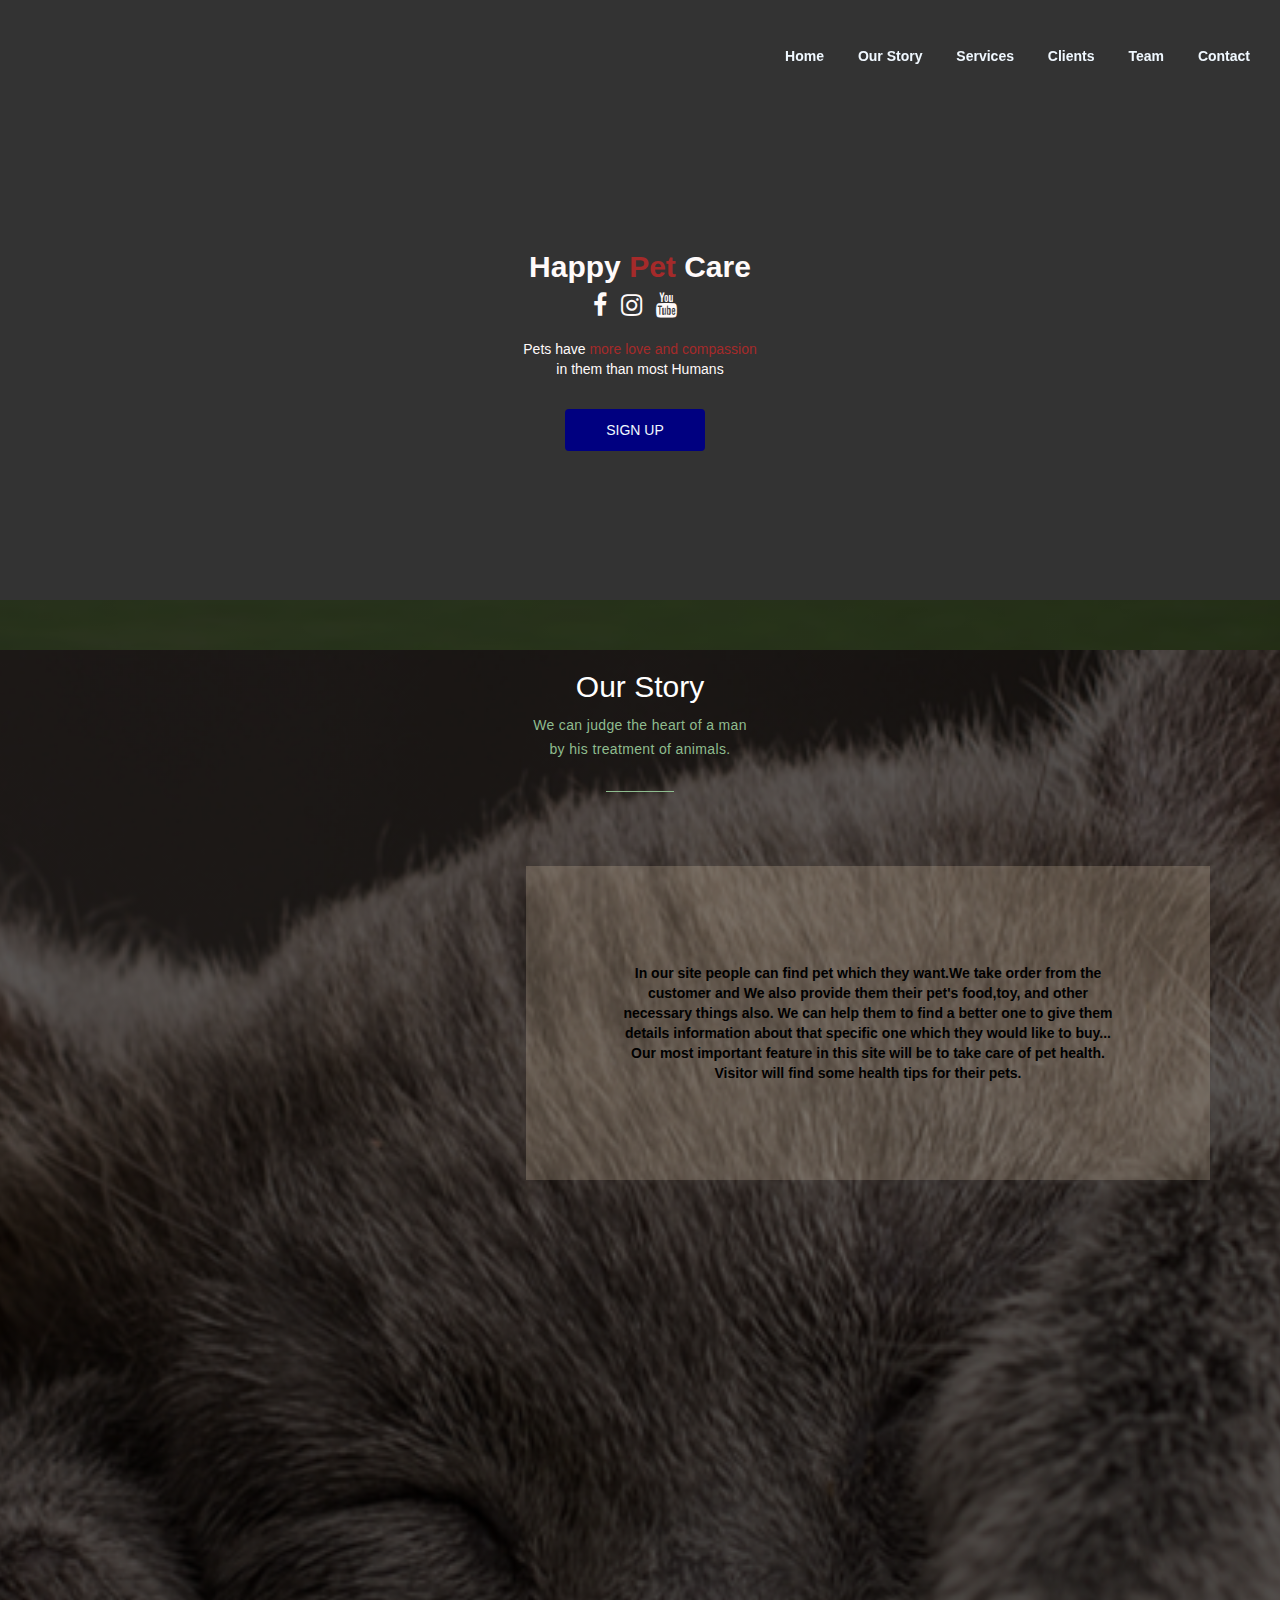
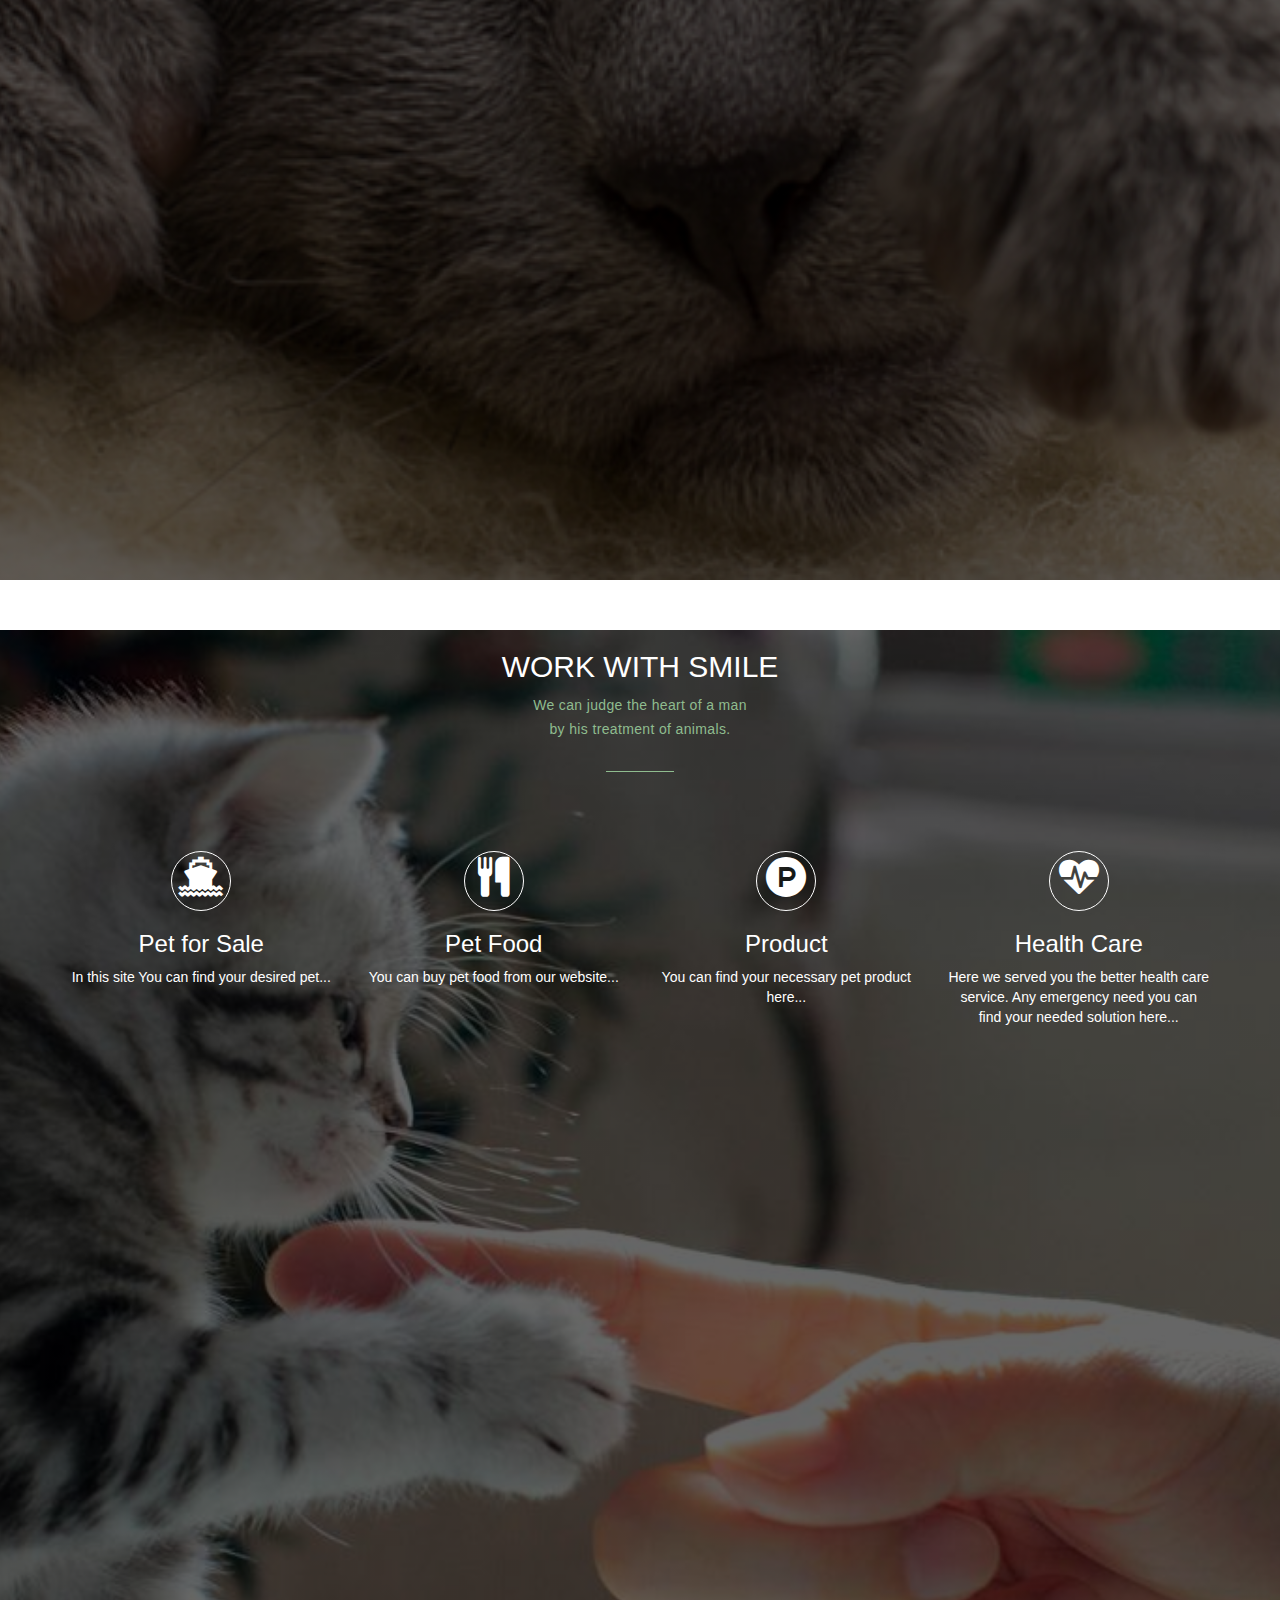
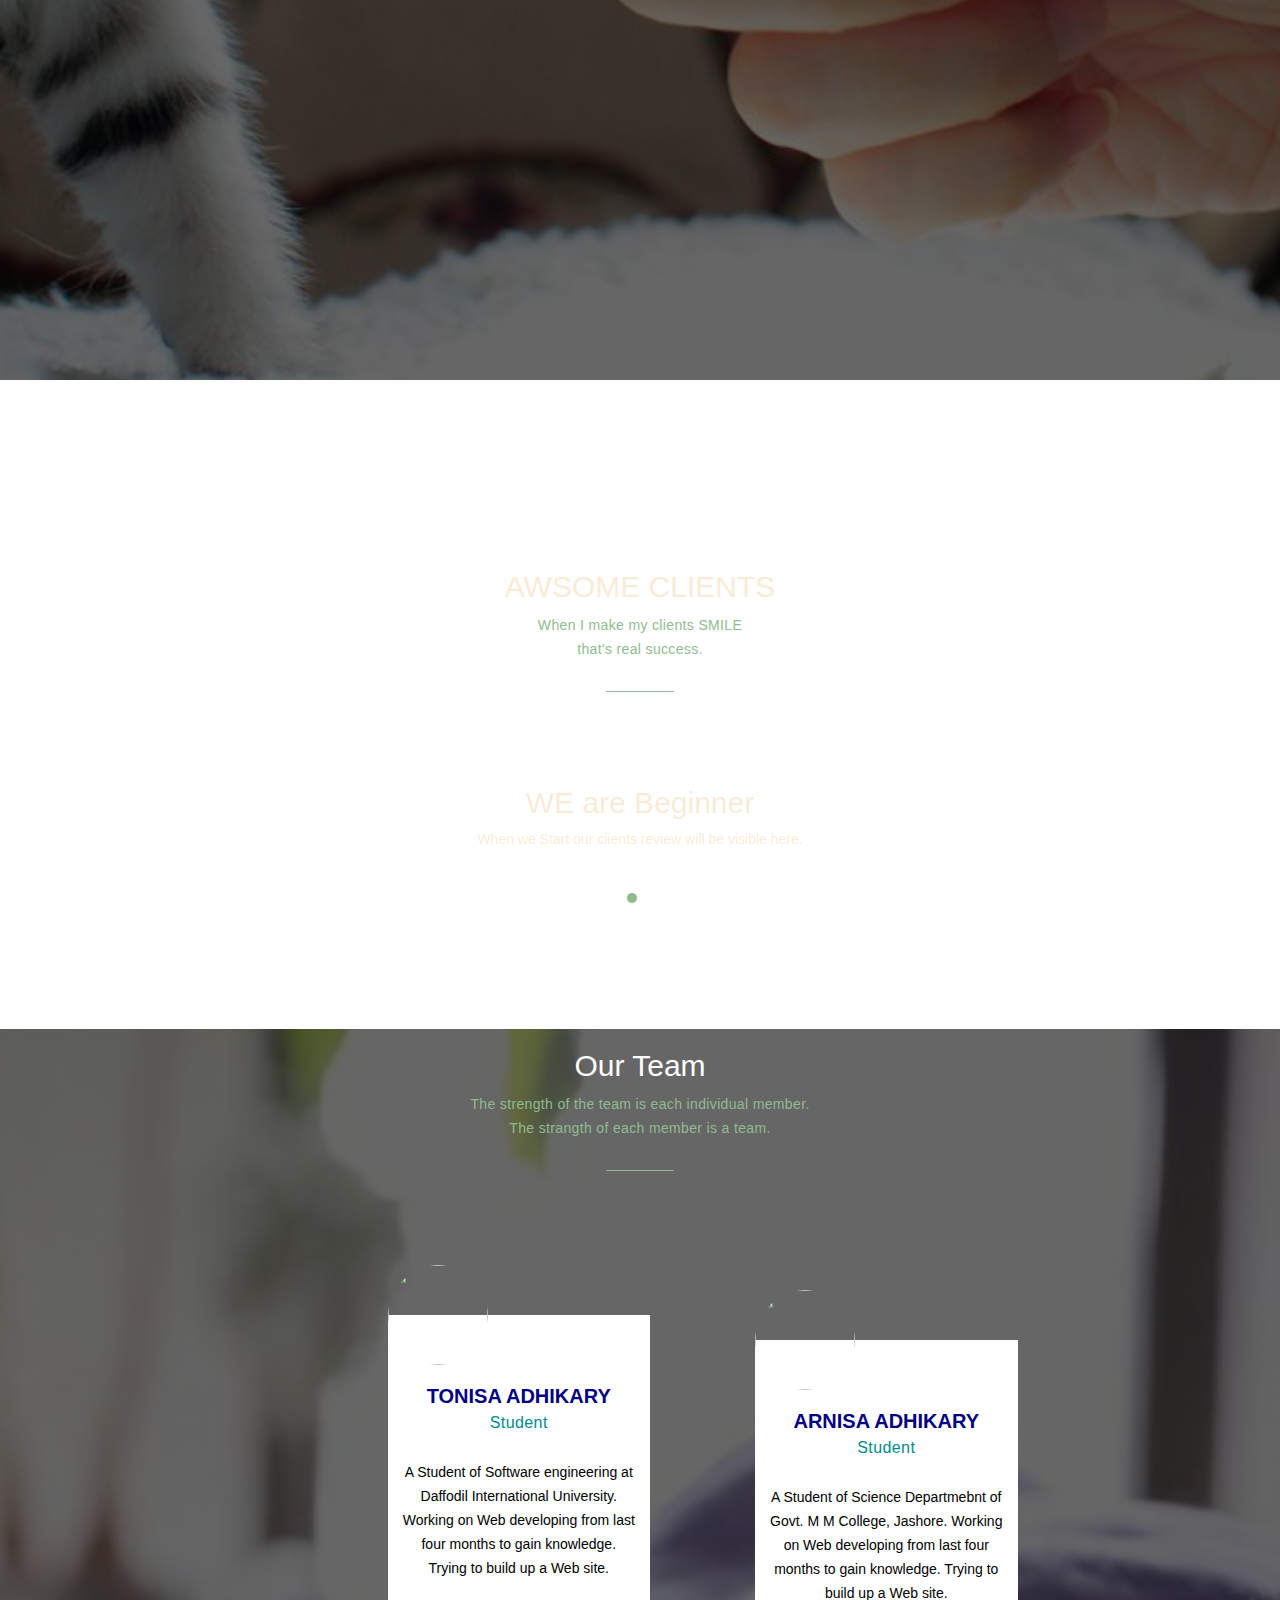
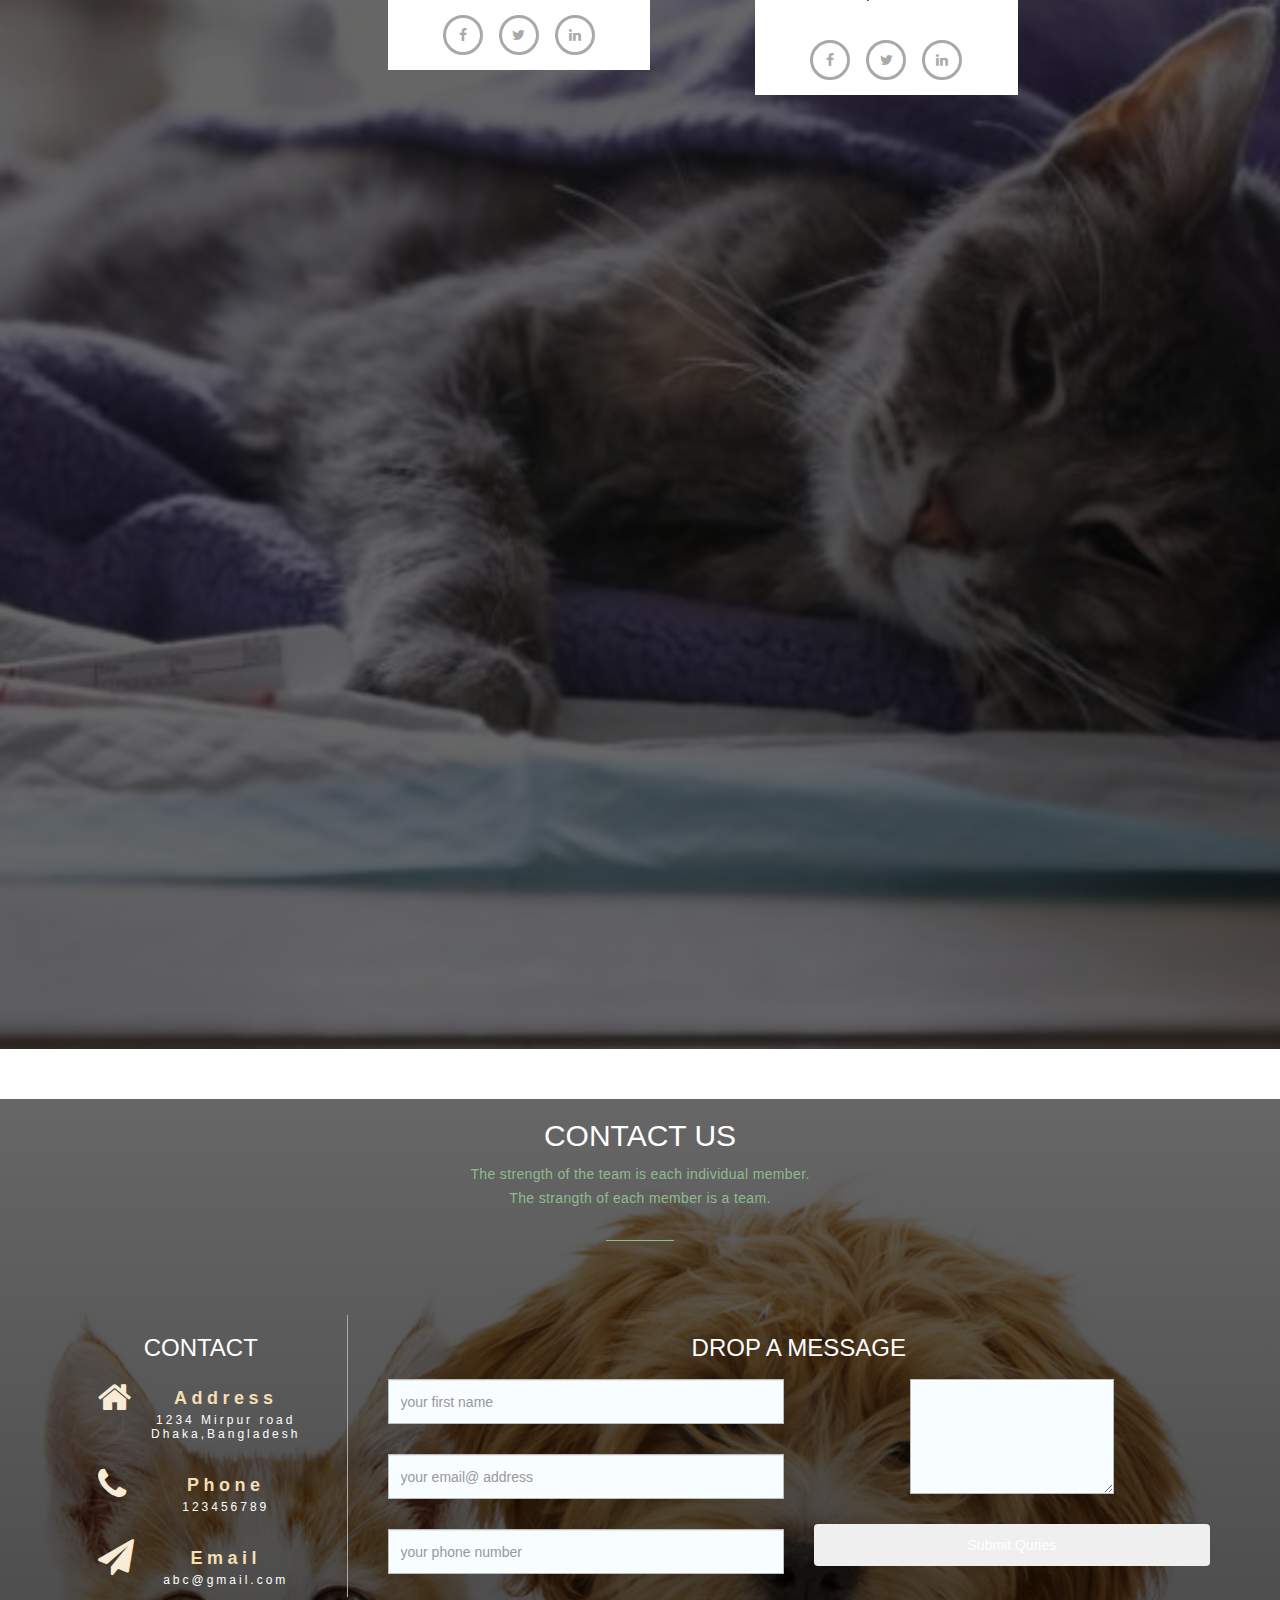
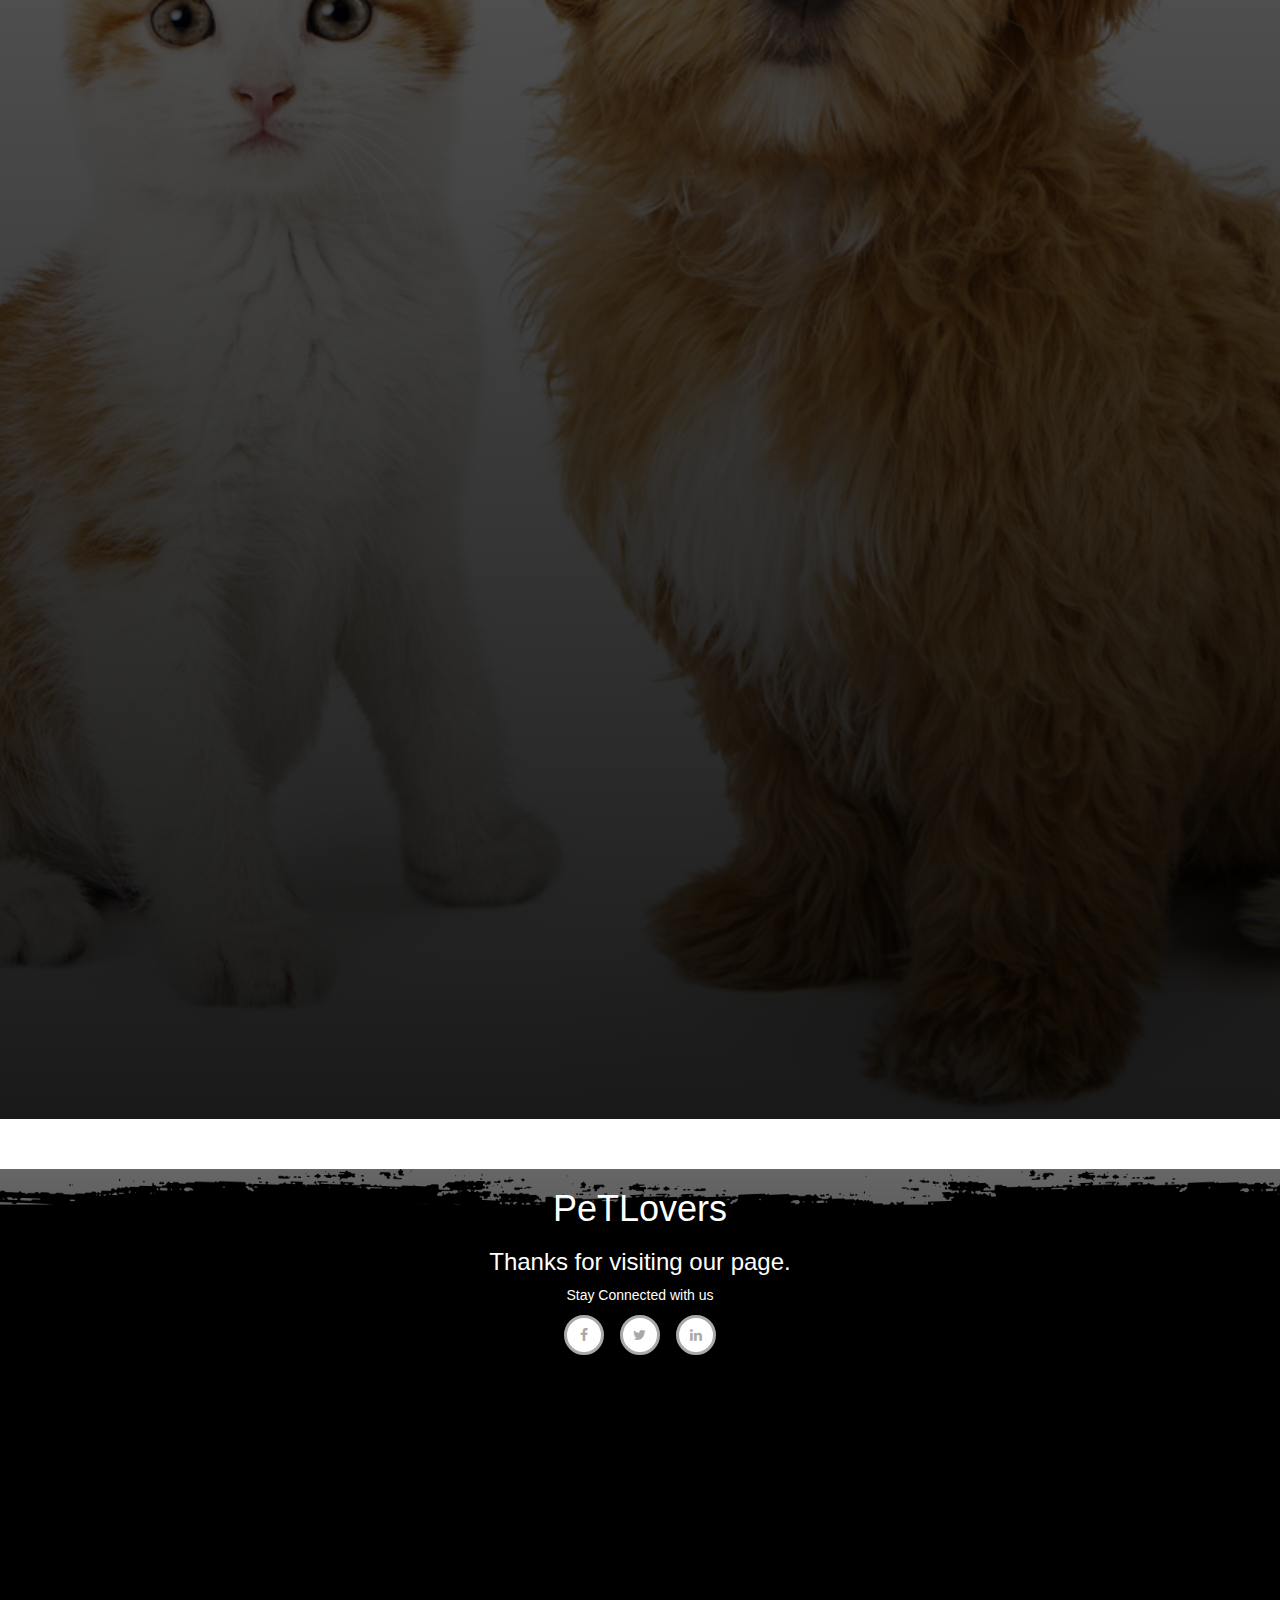
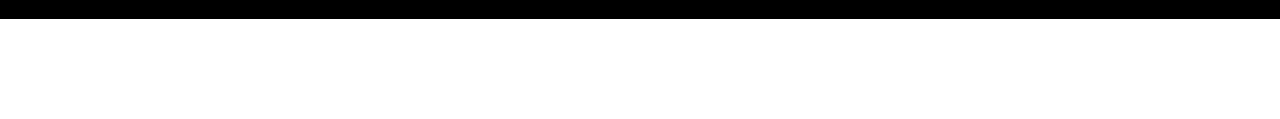
==== PerCare/index.html @ 5ecab76e "project" ====
<html>
<head>
    <title>Project</title>
    <link href="css/style.css" rel="stylesheet" type="text/css">
    <link href="css/slicknav.css" rel="stylesheet">
    <link href="css/responsive.css" rel="stylesheet">
    <link href="https://stackpath.bootstrapcdn.com/font-awesome/4.7.0/css/font-awesome.min.css" rel="stylesheet" >
  
    <!-- Latest compiled and minified CSS -->
<link rel="stylesheet" href="https://maxcdn.bootstrapcdn.com/bootstrap/3.4.1/css/bootstrap.min.css">

<!-- jQuery library -->

<script src="https://ajax.googleapis.com/ajax/libs/jquery/3.5.1/jquery.min.js"></script>

<!-- Latest compiled JavaScript -->
<script src="js/carofredsel.js"></script>
<script src="https://maxcdn.bootstrapcdn.com/bootstrap/3.4.1/js/bootstrap.min.js"></script>
</head>
<body>
   <header>
        <ul  class="menu" id="menu">
            <li><a class="active" href="#slidr-carousel">Home</a></li>
            <li><a href="#about">Our Story</a></li>
            <li><a href="#intro">Services</a></li>
            <li><a href="#testimonial">Clients</a></li>
            <li><a href="#team">Team</a></li>
            <li><a href="#contact">Contact</a></li>
        </ul>
       
   </header>
   <section class="slider">
      <ul class="slidr-carousel" id="slidr-carousel">
          <li class="img1">
              <h2>Happy <span>Pet</span> Care</h2>
              
              <i class="fa fa-facebook"></i>
              <i class="fa fa-instagram"></i>
              <i class="fa fa-youtube"></i>
              <p><br>
              Pets have <span>more love and compassion</span> <br>in them than most Humans
              </p><br>
              <a href="" class="btn btn-half">SIGN UP</a>
          </li>
           <li class="img2">
              <h2>Happy <span>Pet</span> Care</h2>
              
              <i class="fa fa-facebook"></i>
              <i class="fa fa-instagram"></i>
              <i class="fa fa-youtube"></i>
              <p><br>
              Pets have <span>more love and compassion</span> <br>in them than most Humans
              </p><br>
              <a href="" class="btn btn-half">SIGN UP</a>
          </li>
           
      </ul>
       
   </section>
   <!-- end homepage -->
   
    <section class="about-section" id="about">
     <div class="img">
      <div class="container">
       <div class="row">
            <div class="col-sm-12 text-center">
               <h2>Our Story</h2>
               <div class="sub-heading">
                   <p>
                       We can judge the heart of a man <br>by his treatment of animals.
                   </p>
               </div>
                
            </div>
             
         </div>
         <div class="about1">

            

              <p><b>In our site people can find pet which they want.We take order from the customer and We also provide them their pet's food,toy,
                and other necessary things also.
                We can help them to find a better one to give them details information about that
                specific one which they would like to buy...
                Our most important feature in this site will be to take care of pet
                health. Visitor will find some health tips for their pets.</b></p>


      </div>
         </div>
         </div>
   </section>
   
   

   <!--end story-->
   
   <section class="intro-area white" id="intro">
     <div class="img3">
      <div class="container">
         <div class="row">
            <div class="col-sm-12 text-center">
               <h2>WORK WITH SMILE</h2>
               <div class="sub-heading">
                   <p>
                       We can judge the heart of a man <br>by his treatment of animals.
                   </p>
               </div>
                
            </div>
             
         </div>
           <div class="row">
        <div class="col-md-3 text-center tx">
          <div class="icon">
            <i class="fa fa-ship" aria-hidden="true"></i>
          </div>
          <h3>Pet for Sale</h3>
          <p>In this site You can find your desired pet...</p>

        </div>
        <div class="col-md-3 text-center tx">
          <div class="icon">
            <i class="fa fa-cutlery" aria-hidden="true"></i>
          </div>
          <h3>Pet Food</h3>
          <p>You can buy pet food from our website... </p>

        </div>
        <div class="col-md-3 text-center tx">
          <div class="icon">
            <i class="fa fa-product-hunt" aria-hidden="true"></i>
          </div>
          <h3>Product</h3>
          <p>You can find your necessary  pet product here...</p>

        </div>
        <div class="col-md-3 text-center tx">
          <div class="icon">
            <i class="fa fa-heartbeat" aria-hidden="true"></i>

          </div>
          <h3>Health Care</h3>
          <p>Here we served you the better health care service.
            Any emergency need you can find your needed solution here...</p>
        </div>

      </div>
          
      </div>
      </div>
       
   </section>
   <!--end section-->
   
   <section class="testimonials" id="testimonial">
      <div class="container">
         <div class="row">
            <div class="col-sm-12 text-center">
               <h2>AWSOME CLIENTS</h2>
               <div class="sub-heading">
               <p>When I make my clients SMILE<br>that's real success.</p>
               </div>
                
            </div>
             
         </div>
         <div class="row">
            <div class="col-sm-12">
               <div id="carousel-testimonials" class="carousel slide" data-ride="carousel">
                  <ol class="carousel-indicators">
                     <li data-target="#carousel-testimonials" data-slide-to="0" class="active"></li>
                     <li data-target="#carousel-testimonials" data-slide-to="1" ></li>
                     
                      
                  </ol>
                  
                  <div class="carousel-inner">
                     <div class="item active text-center">
                       
                        <h2>WE are Beginner</h2>
                        <p>When we Start our clients review will be visible here.</p>
                         
                     </div>
                     <div class="item text-center">
                        <h2>Work with US</h2>
                        <p>We will make you pleased.</p>
                     </div>
                  </div>
               </div>
            </div>
         </div>
      </div>   
   </section>
   <!-- end testimonial-->
   
   <section class="team-area" id="team">
     <div class="img4">
      <div class="container">
         <div class="row">
              <div class="col-sm-12 text-center">
               <h2>Our Team</h2>
               <div class="sub-heading">
               <p>The strength of the team is each individual member.<br>The strangth of each member is a team.</p>
               </div>
                
            </div>
         </div>
         <div class="row">
            <div class="col-sm-6 col-md-3">
              
            </div>
             <div style="margin: 25px;"class="col-sm-6 col-md-3">
               <div class="team-block">
               <div class="team-man">
                  <img src="Images/tonni.JPG">
                   
               </div>

               <div class="team-description">
                  <div class="team-title">
                     <h3>Tonisa Adhikary</h3>
                     <span>Student</span>
                      
                  </div>
                  <p>
                      A Student of Software engineering at Daffodil International University. Working on Web developing from last four months to gain knowledge. Trying to build up a Web site.
                  </p>
                  <div class="team-social-network">
                     <a href=""><i class="fa fa-facebook"></i></a>
                     <a href=""><i class="fa fa-twitter"></i></a>
                     <a href=""><i class="fa fa-linkedin"></i></a>
                      
                  </div>
                 </div>  
               </div>
                
            </div>
             <div style="margin: 50px;" class="col-sm-6 col-md-3">
              <div class="team-block">
                <div class="team-man">
                  <img src="Images/bonni.JPG">
                   
               </div>
               <div class="team-description">
                  <div class="team-title">
                     <h3>Arnisa Adhikary</h3>
                     <span>Student</span>
                      
                  </div>
                  <p>
                      A Student of Science Departmebnt of Govt. M M College, Jashore. Working on Web developing from last four months to gain knowledge. Trying to build up a Web site.
                  </p>
                  <div class="team-social-network">
                     <a href=""><i class="fa fa-facebook"></i></a>
                     <a href=""><i class="fa fa-twitter"></i></a>
                     <a href=""><i class="fa fa-linkedin"></i></a>
                      
                  </div>
                   
               </div>
               
               </div>
                
            </div>
             <div class="col-sm-6 col-md-3">
                          
            </div>
             
         </div>
          
      </div>
     </div>  
   </section>
   
   <!-- end team -->
   
   <section class="contact-area" id="contact" >
      <div class="img5">
       <div class="container">
          <div class="row">
             <div class="col-sm-12 text-center">
                <h2>CONTACT US</h2>
                 <div class="sub-heading">
               <p>The strength of the team is each individual member.<br>The strangth of each member is a team.</p>
               </div>
                 
             </div>
              
          </div>
          <div class="row">
             <div class="col-sm-3 devider">
                <h3>contact</h3>
                <div class="contact-address">
                   <ul>
                       <li>
                           <i class="fa fa-home"></i>
                           <div class="address-phone">
                              <h4>address</h4>
                              <span>1234 Mirpur road</span>
                              <span>Dhaka,Bangladesh</span>
                               
                           </div>
                       </li>
                        <li>
                           <i class="fa fa-phone"></i>
                           <div class="address-phone">
                              <h4>Phone</h4>
                              <span>123456789</span>
                              
                               
                           </div>
                       </li>
                        <li>
                           <i class="fa fa-paper-plane"></i>
                           <div class="address-phone">
                              <h4>Email</h4>
                              <span>abc@gmail.com</span>
                              
                               
                           </div>
                       </li>
                       
                   </ul>
                    
                </div>
                 
             </div>
             <div class="col-sm-9">
                <div class="contact-block">
                   <h3>Drop a message</h3>
                   <form class="contact-form">
                       <div class="row">
                           <div class="col-sm-6">
                               <div class="form-group">
                                   <input type="text" class="form-control" placeholder="your first name" required="required">
                               </div>
                               <div class="form-group">
                                   <input type="text" class="form-control" placeholder="your email@ address" required="required">
                               </div>
                               <div class="form-group">
                                   <input type="text" class="form-control" placeholder="your phone number" required="required">
                               </div>
                           </div>
                           <div class="col-sm-6">
                               <div class="form-group">
                                   <textarea class="font-control" required="required" ></textarea>
                               </div>
                               <div class="form-group">
                                   <input type="submit" class="btn default-btn btn-block" value="Submit Quries">
                               </div>
                           </div>
                       </div>
                   </form>
                    
                </div>
                 
             </div>
              
          </div> 
       </div>
       </div>
       
   </section>
   <!-- end contact-->
   <footer>
      <div class="img6">
       <div class="row">
          <div class="col-md-4">
              
          </div>
          <div class="col-md-4 text-center">
              <h1>PeTLovers</h1>
              <h3>Thanks for visiting our page.</h3>
              <p>Stay Connected with us</p>
               <div class="team-social-network">
                     <a href=""><i class="fa fa-facebook"></i></a>
                     <a href=""><i class="fa fa-twitter"></i></a>
                     <a href=""><i class="fa fa-linkedin"></i></a>
                      
                  </div>
          </div>
          <div class="col-md-4">
              
          </div>
          
           
       </div>
       </div>
       
   </footer>
   
   
   
    <script src="js/main.js"></script>
    <script src="js/jquery.slicknav.min.js" type="text/javascript"></script>
    
</body>
</html>
---- PerCare/css/style.css ----
*,html,body{
    margin: 0;
    padding: 0;
}
body{
    height: 5000px;
}
header{
    
    height: 112px;
    line-height: 112px;
    position: fixed;
    z-index: 1;
    width: 100%;
}
.secondary{
    background-color: darkslategray;
    box-shadow: 0px 0px 17px 0px;
    transition: all 0.5s ease-in;
}




ul{
    list-style: none;
}
ul li{
    display: inline-block;
}
header ul {
    float: right;
}
header  ul li a{
    padding-right: 30px;
    font-weight: bold;
    color: aliceblue;
    cursor: pointer;
    transition: all 0.5s ease;
}

header  ul li a:hover{
    text-decoration: inherit;
    color: black;
}








.img1{
    background-image:linear-gradient(rgba(0,0,0,0.8),rgba(0,0,0,0.8) ), url(..//Images/57_YVR_Puppies_2018.jpg);
    background-size: 100% 100%
}
.slider,.slider ul,.slider ul li{
    height: 600px;
    width: 100%;
    color: snow;
    text-align: center;
}
.img2{
    background-image:linear-gradient(rgba(0,0,0,0.8),rgba(0,0,0,0.8) ), url(..//Images/walking-the-dog-day.jpg);
    background-size: 100% 100%;
}
.slider h2{
    font-weight: bold;
    margin-top: 250px;
}
.slider span{
    color: brown;
}
.slider a{
    padding: 10px 40px;
    background-color: Navy;
    color: aliceblue;
    margin-right: 10px;
}

.slider i{
    font-size: 25px;
    margin-right: 10px;
}
/* story */
.about-section{
    position: relative;
    padding: 100px 0px;
    text-align: center;
    margin-top: -50px;
    overflow: hidden;
}

.img{
     background-image: linear-gradient(rgba(0, 0, 0, 0.6), rgba(0, 0, 0, 0.6)),url(..//Images/Russian-Blue_01.jpg);
  background-size: cover;
  background-position: center;
  color:#fff!important;
  background-repeat: no-repeat;
  width:100%;
 height: 170vh;
}
.about1{
  font-family:"Arial Black", Gadget, sans-serif;
  background-color: white;
  background: rgba(255, 228, 196, 0.2);
  width:60%;
  float: right;

  padding: 70px;
}


.about1 p{
  margin: 5%;
  font-weight: bold;
  color: black;

}



/*service*/


.intro-area{
    position: relative;
    padding: 100px 0px;
    text-align: center;
    margin-top: -150px;
}



.sub-heading{
    position: relative;
    margin-bottom: 75px;
}
.sub-heading:before{
    content: "";
    position: absolute;
    top: 100%;
    left: 50%;
    margin-left: -3%;
    width: 6%;
    height: 1px;
    background-color: darkseagreen;
    z-index: 1;
    -webkit-transition:0.3s ease;
    -moz-transition:0.3s ease;
    -ms-transition: 0.3s ease;
    -o-transition:0.3s ease;
    transition: 0.3s ease;
}
.sub-heading:hover:before{
    width: 24%;
    margin-left: -12px;
}
.sub-heading:hover:after{
    content: "";
    position: absolute;
    top: 100%;
    left: 50%;
    margin-left: -12%;
    width: 24%;
    height: 1px;
    background-color: darkseagreen;
}
.sub-heading p{
    color: darkseagreen;
    display: inline-block;
    padding: 0px 0px 20px;
    position: relative;
    line-height: 24px;
    letter-spacing: 0.025em;
    
}
.img3{
     background-image: linear-gradient(rgba(0, 0, 0, 0.6), rgba(0, 0, 0, 0.6)),url(..//Images/bg2.jpg);
  background-size: cover;
  background-position: center;
  color:#fff!important;
  background-repeat: no-repeat;
  width:100%;
 height: 150vh;
}

.icon{
  font-size: 40px;
  margin: 5px auto;
  padding: 5px;
  height: 60px;
  width: 60px;
  border: 1px solid white;
  border-radius: 50%;
}

.tx:hover{
  box-shadow: 5px 7px 9px -3px rgba(255, 255, 255, 0.5);
  cursor:pointer;
}

/* testimonial */

.testimonials{
    background-image: linear-gradient(rgba(0,0,0,0.8),rgba(0,0,0,0.5)),url(..//Images/dog-1-fb.jpg);
    background-size: cover;
    background-position: center;
    background-attachment: fixed;
    padding-top: 120px;
    padding-bottom: 120px;
    color: antiquewhite;
    margin-top: -50px;
}
.testimonials .carousel-indicators{
    bottom: -60px;
}

.testimonials .carousel-indicators li.active{
    background-color: darkseagreen;
}

/* team */

.team-area{
    
     position: relative;
    padding: 100px 0px;
    text-align: center;
    margin-top: -50px;
}
.img4{
    
     background-image: linear-gradient(rgba(0, 0, 0, 0.6), rgba(0, 0, 0, 0.6)),url(..//Images/1585714838.jpg);
  background-size: cover;
  background-position: center;
  color:#fff!important;
  background-repeat: no-repeat;
  width:100%;
 height: 180vh;
    
}
.team-area .sub-heading{
    margin-bottom: 100px;
}
.team-man{
    position: absolute;
    left: 50%;
    margin-left: -50%;
    top: -50px;
    overflow: hidden;
    min-height: 100px;
    height: 100px;
    width: 100px;
    min-width: 100px;
    border: 10px solid darkdarkgrey;
    border-radius: 50%;
    
    
    
}
.team-man img{
    width: 100%;
    height: 100%;
    min-height: 100%;
    min-width: 100%;
    border-radius: 50%;
}
.team-block h3{
    color:navy;
    font-size: 20px;
    font-weight: 700;
    text-transform: uppercase;
    padding-top: 70px;
    margin-bottom: 5px;
}
.team-block span{
    color: darkcyan;
    font-size: 16px;
    text-transform: capitalize;
    letter-spacing: 0.025em;
}

.team-block p{
    color: black;
    font-size: 14px;
    padding: 25px 15px;
    line-height: 24px;
}

.team-description{
    background-color: white;
}
.team-social-network{
    text-align: center;
    padding-bottom: 15px;
}
.team-social-network a{
    margin: 0 6px;
}
.team-social-network i{
    height: 40px;
    width: 40px;
    background: white;
    text-align: center;
    color: darkgrey;
    border-radius: 50%;
    border: 3px solid darkgrey;
    padding-top: 10px;
}
.team-block{
    text-align: center;
    position: relative;
}

.team-block:hover .team-description{
    background-color: darkseagreen;
    color: white;
    transition: .3s ease;
    -webkit-transition:.3s;
    -moz-transition:.3s;
    -0-transition:.3s;
    -ms-transition:.3s;
}

.team-block:hover .team-title h3,
.team-block:hover .team-title span{
    color: white;
    transition: .4s ease;
    -webkit-transition:.4s;
    -moz-transition:.4s;
    -0-transition:.4s;
    -ms-transition:.4s;
    
}
/* contact*/

.img5{
     background-image: linear-gradient(rgba(0, 0, 0, 0.6), rgba(0, 0, 0, 0.9)),url(..//Images/Pets-in-Dubai.jpg);
  background-size: cover;
  background-position: center;
  color:#fff!important;
  background-repeat: no-repeat;
  width:100%;
 height: 180vh;
}

.contact-area{
    position: relative;
    padding: 100px 0px;
    text-align: center;
    margin-top: -150px;
}
.devider{
    border-right: 1px solid darkgray;
}
.contact-area h3{
    text-transform: uppercase;
    margin-bottom: 18px;
}

.contact-area h4{
    color: wheat;
    font-weight: 700;
    text-transform: capitalize;
    margin-bottom: 4px;
    letter-spacing: 0.25em;
}
.contact-area span{
    display: block;
    color: white;
    font-size: 12px;
    line-height: normal;
    letter-spacing: 0.25em;
}
.contact-area ul li{
    overflow: hidden;
    margin-bottom: 25px;
    
}
.contact-area ul li:last-child{
    margin-bottom: 0;
}
.contact-address ul li .fa{
    float: left;
    width: 25px;
    color:antiquewhite;
    font-size: 36px;
}
.contact-address ul li .address-phone{
    float: left;
    width: 180px;
    padding-left: 25px;
}
.contact-block{
    padding-left: 25px;
}
.contact-area .form-control, .contact-area textarea{
    font-family: 'Roboto', sans-serif;
    background: #f8fdff;
    border: 1px solid #bdbdbd;
    padding: 10px 12px;
    color: #bdbdbd;
    height: 45px;
    font-weight: 400;
    border-radius: 0;
}

.contact-area .form-group{
    margin-bottom: 30px;
}
.contact-area textarea{
    min-height: 115px;
}
.contact-area .default-btn{
    padding: 10px;
}

/* Footer */

footer{
   position: relative;
    padding: 100px 0px;
    text-align: center;
    margin-top: -150px;
    
}
.img6{
     background-image: linear-gradient(rgba(0, 0, 0, 0.6), rgba(0, 0, 0, 0.9)),url(..//Images/footer-background-img.png);
  background-size: cover;
  background-position: center;
  color:#fff!important;
  background-repeat: no-repeat;
  width:100%;
 height: 50vh;
    
}
---- PerCare/css/responsive.css ----
.slicknav_menu{
    display: none;
}


@media screen and (max-width:992px)
{
    #menu{
        display: none;
    }
    .slicknav_menu{
        display: inline-block;
        position: fixed;
        background: transparent;
        z-index: 1000;
        right: 0;
        margin-top: 110px;
    }
    header{
        margin-top: 110px;
        background-color: darkcyan;
    }
    
    .slider{
        margin-top: -110px;
    }
    .slicknav_btn{
        margin: 35px 30px 0px 0px;
        background-color: darkseagreen;
    }
    .slicknav_nav{
        background: darkcyan;
        width: 200px;
        
    }
    .slicknav_nav li{
        margin: 0;
        padding: 0;
        height: 3em;
        line-height: 3em;
        width: 200px;
        border: 1px  #2e4255;
        border-top: 1px  #3d5267;
        text-align: center;
    }
    .slicknav_nav li a{
        margin: 0;
        padding: 0;
         cursor: pointer;
        font-weight: bold;
        transition: all 0.5s ease-in;
    }
    .slicknav_nav li:hover{
        color: aliceblue;
        text-decoration: none;
        background: none;
    }
    
}
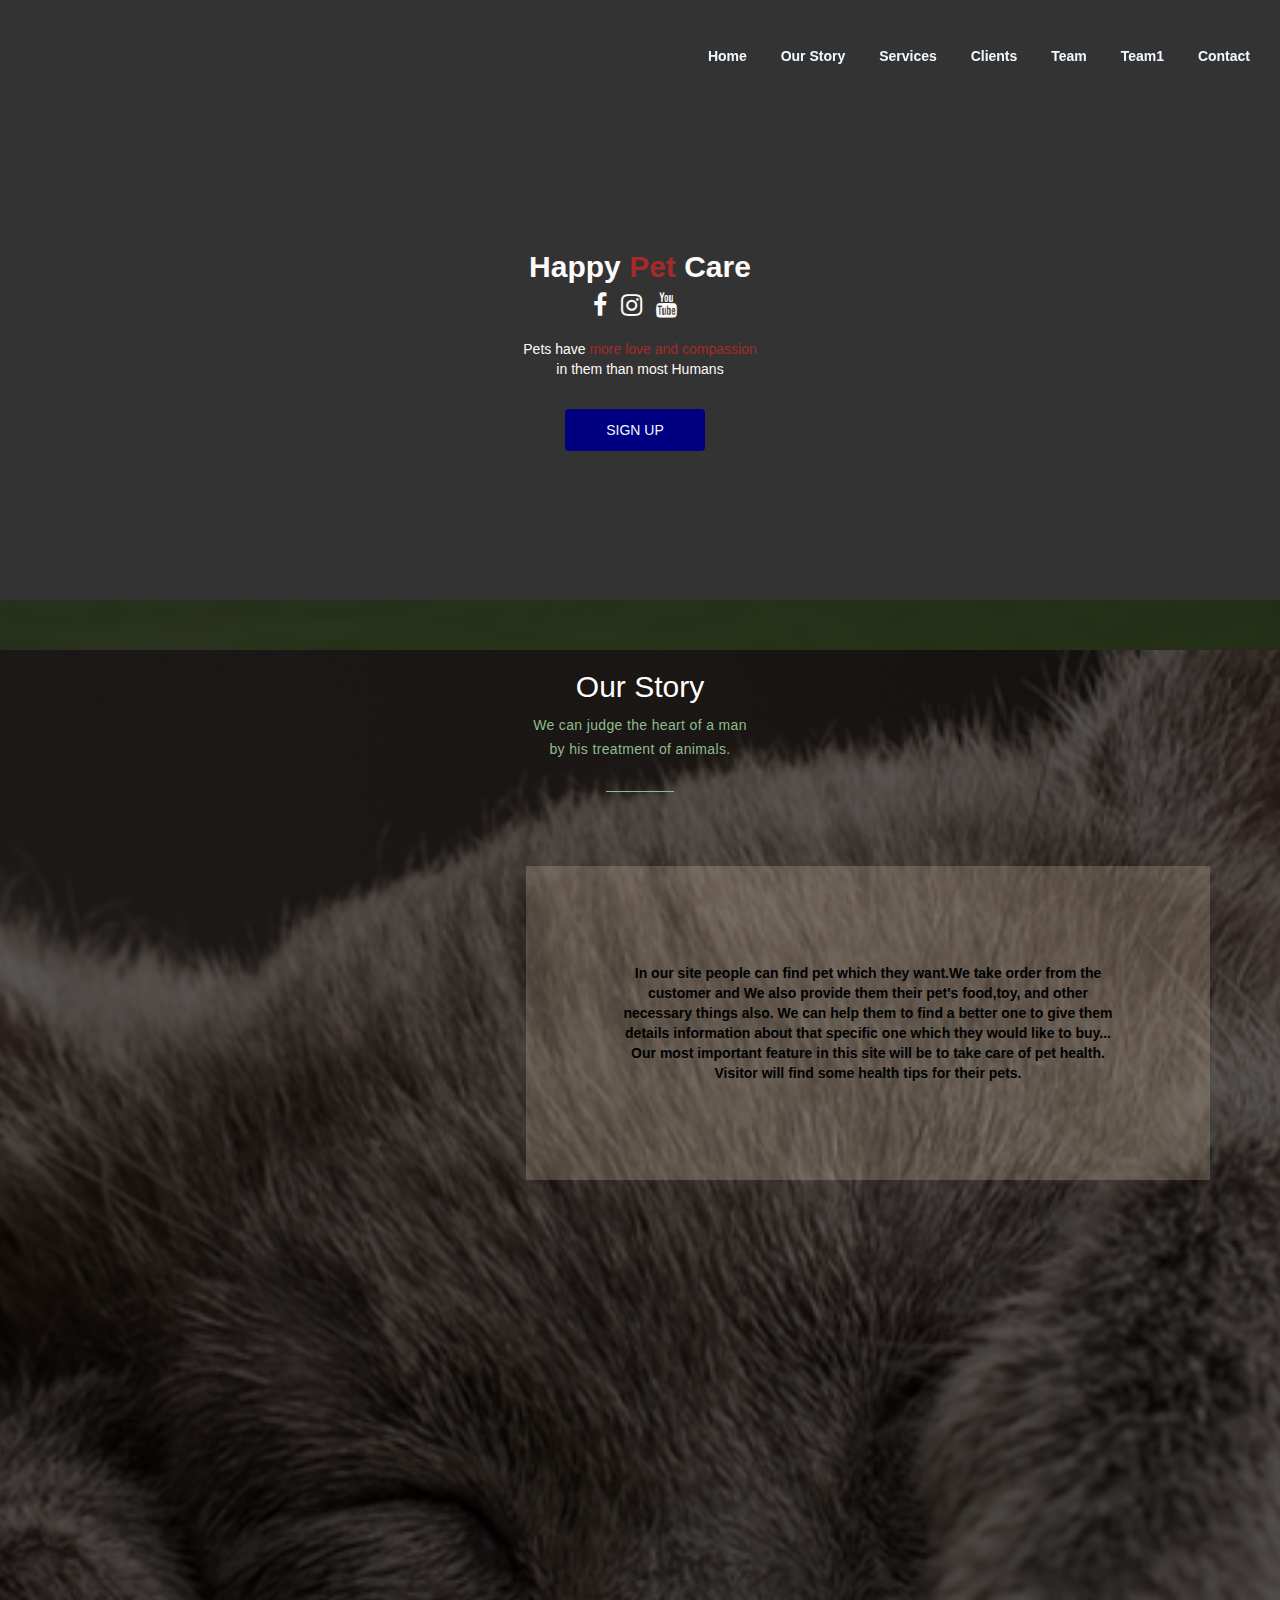
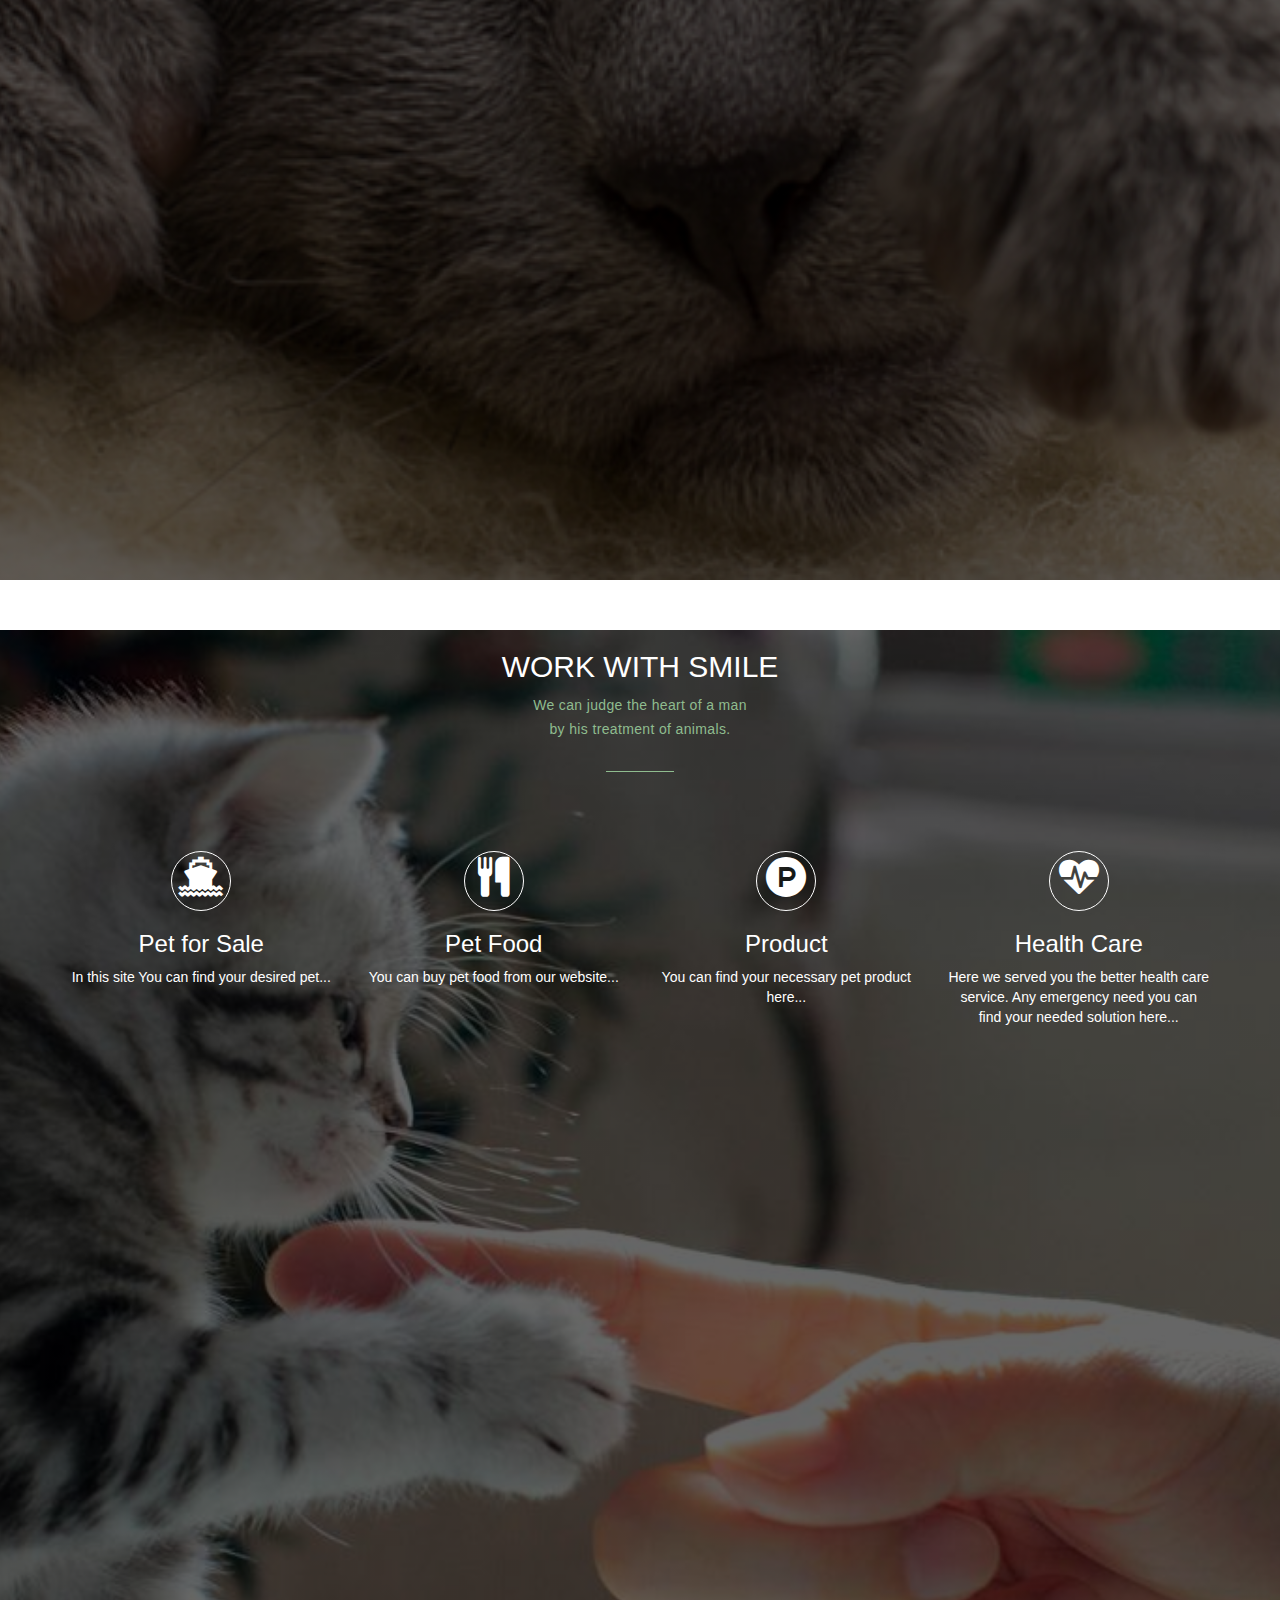
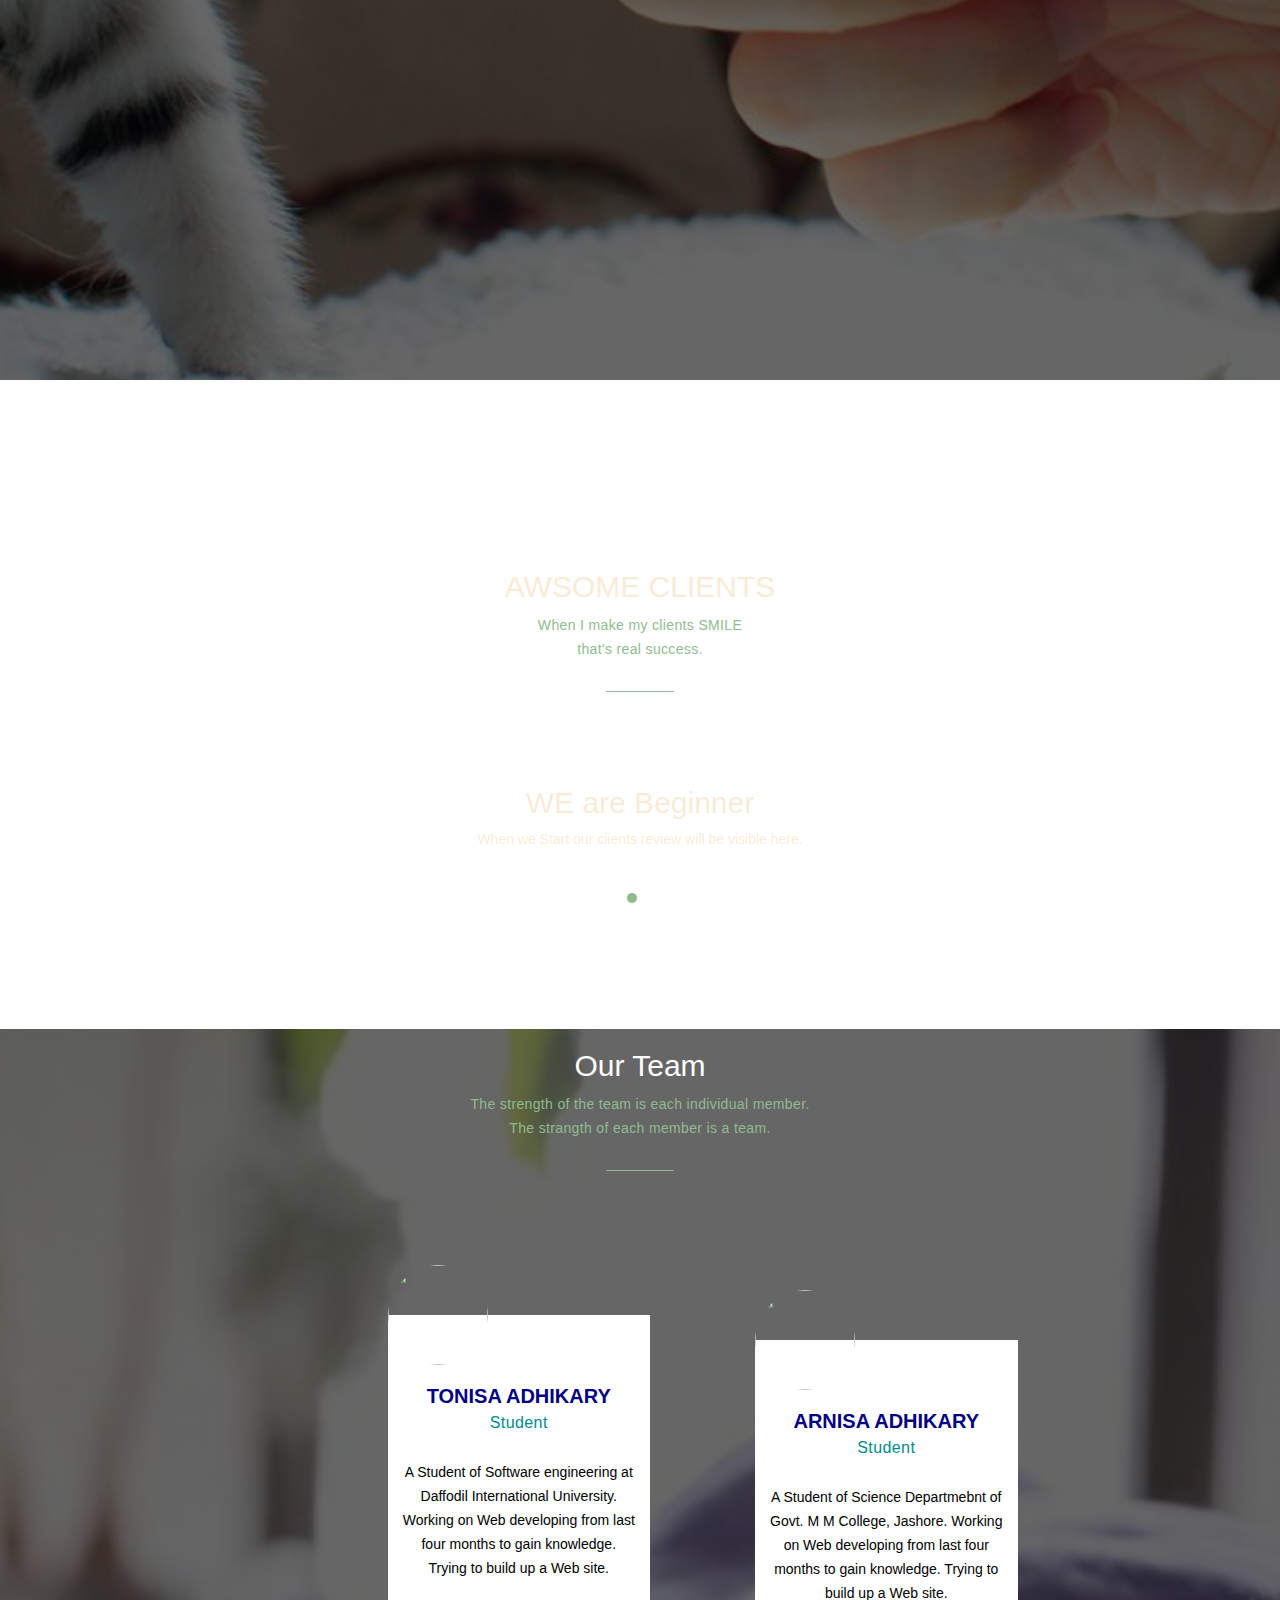
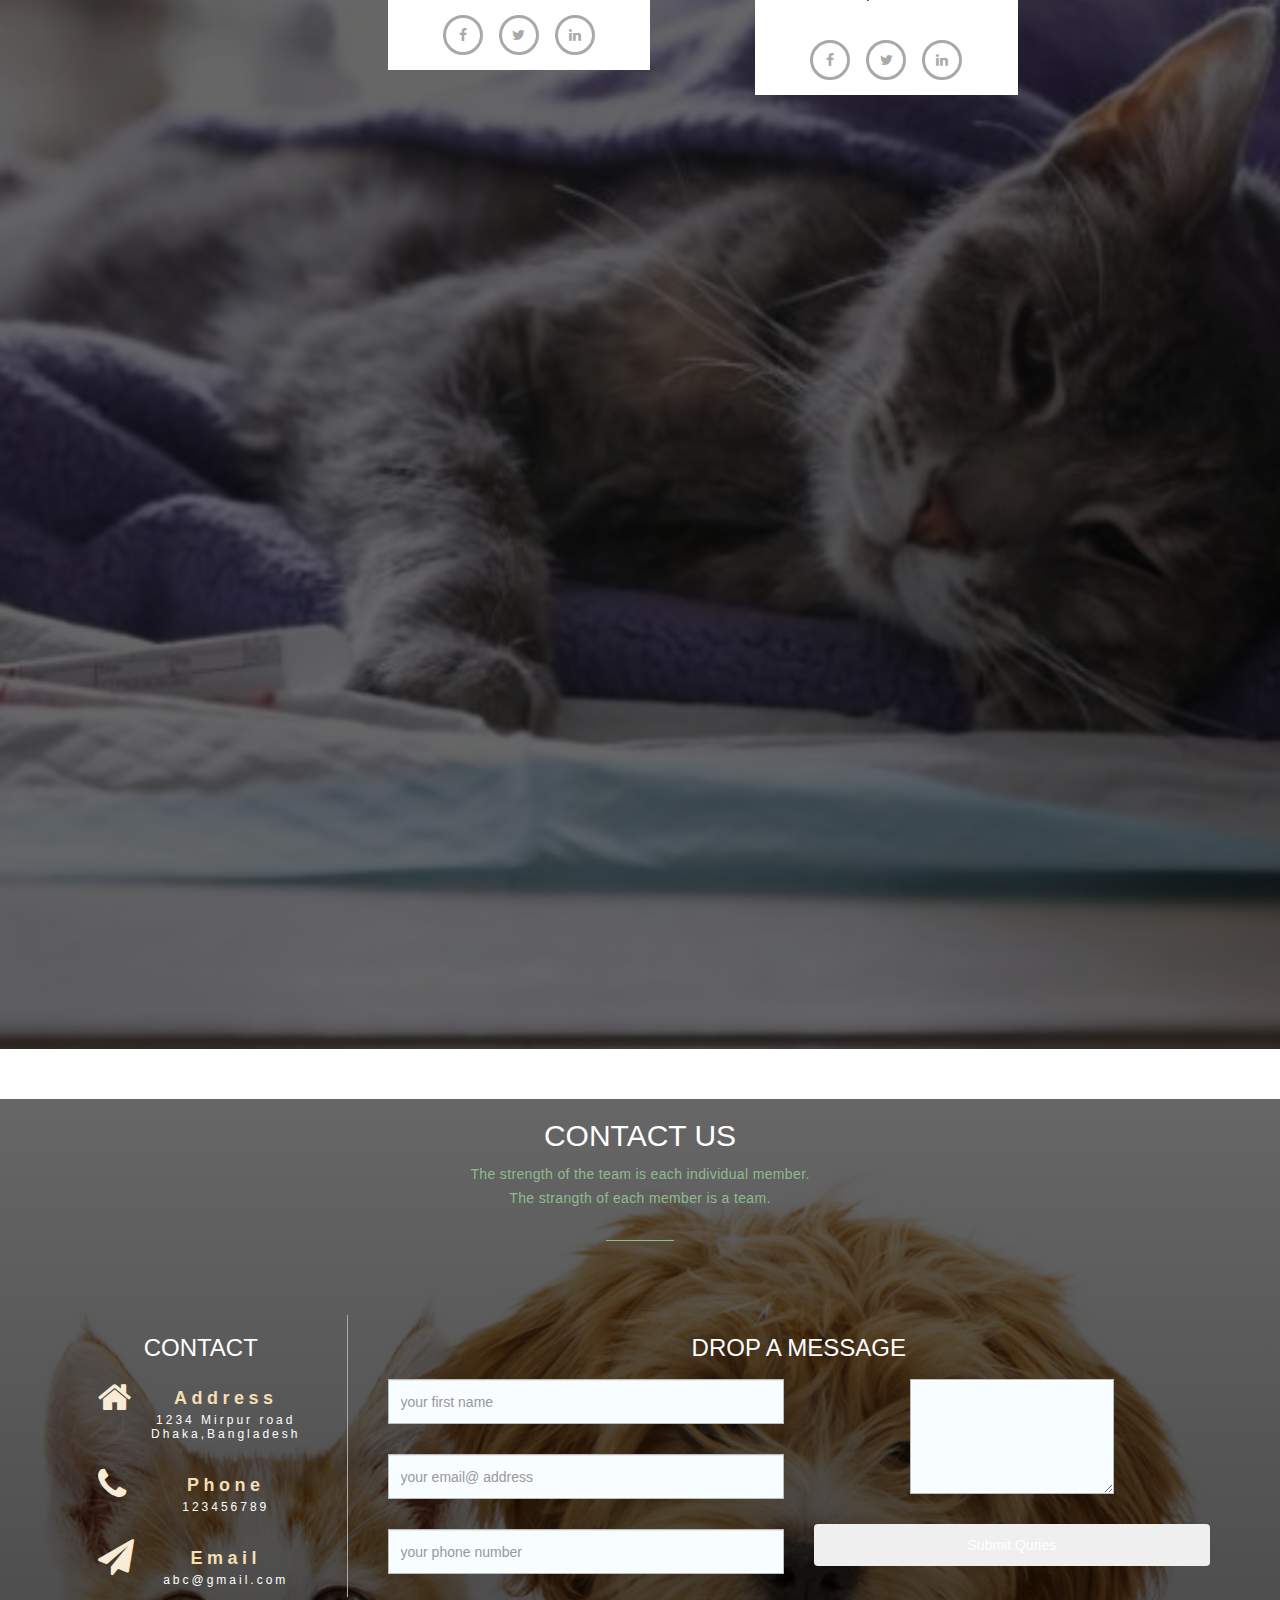
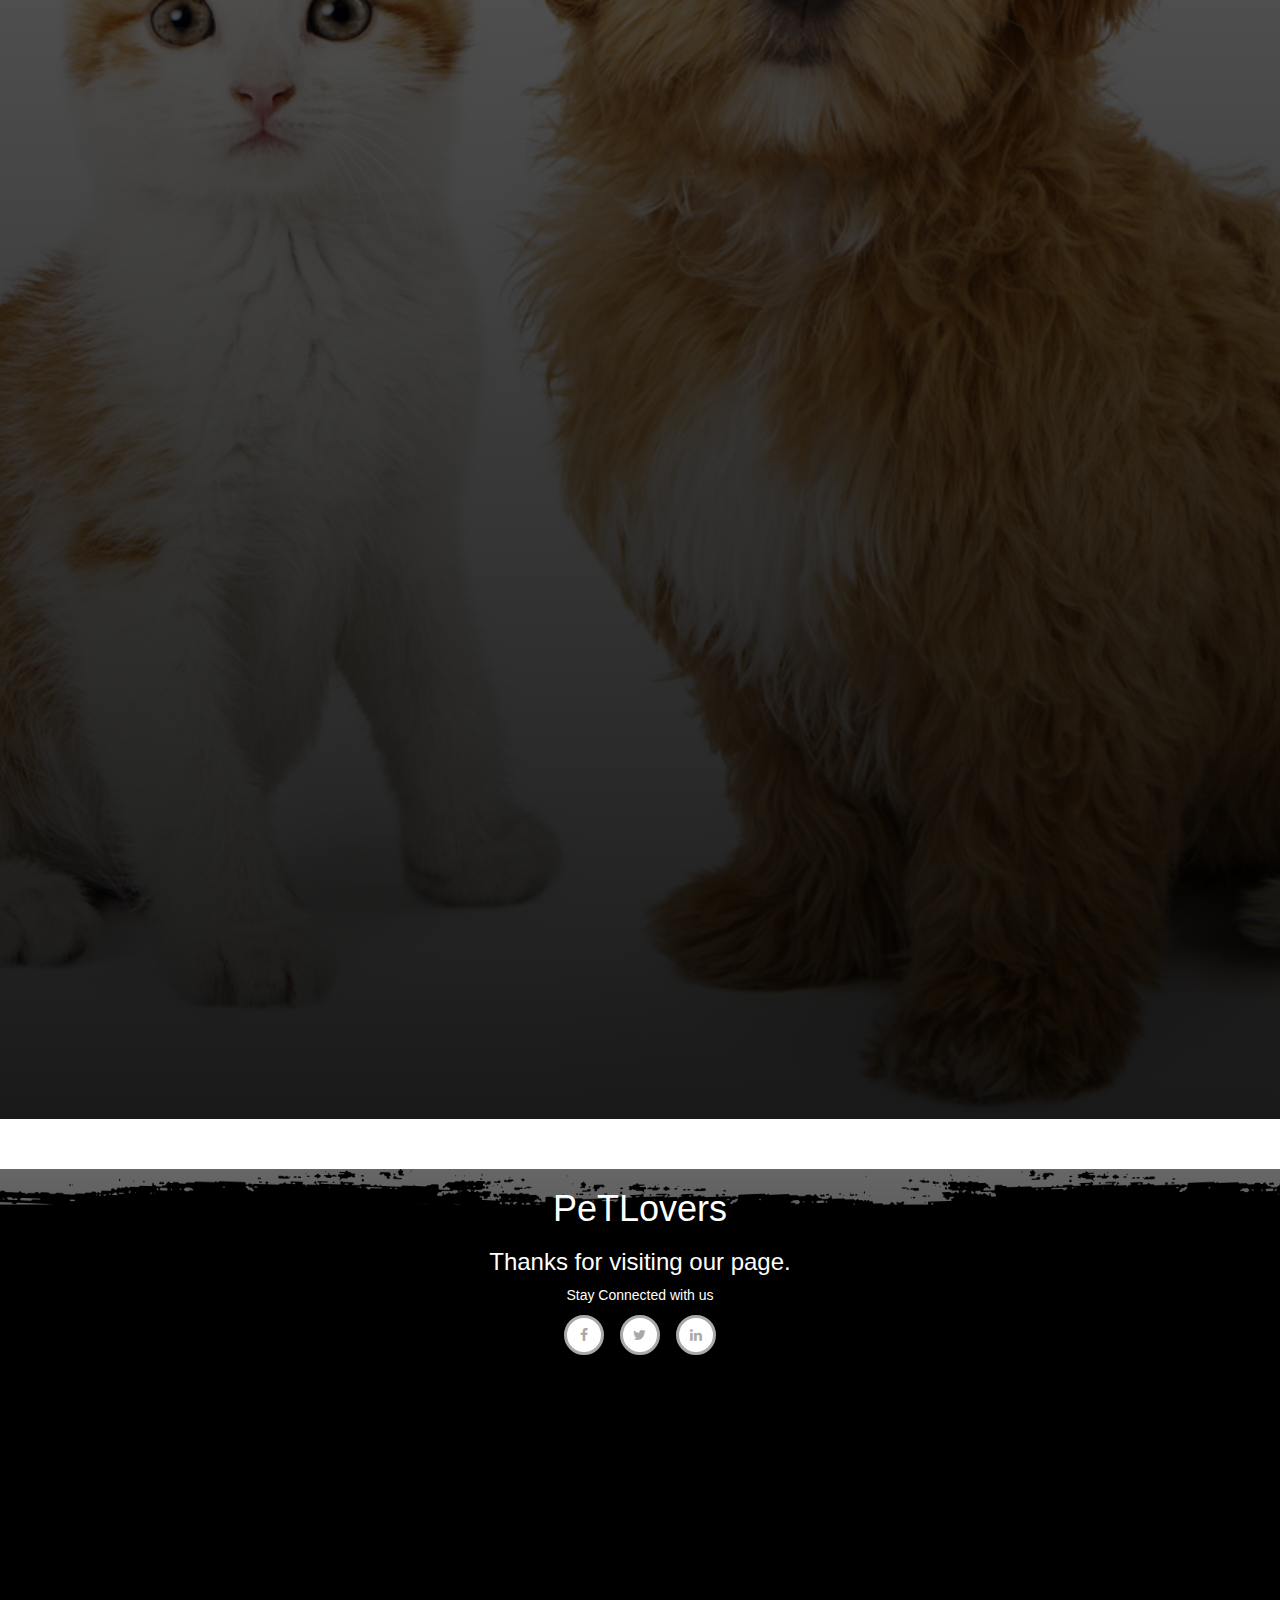
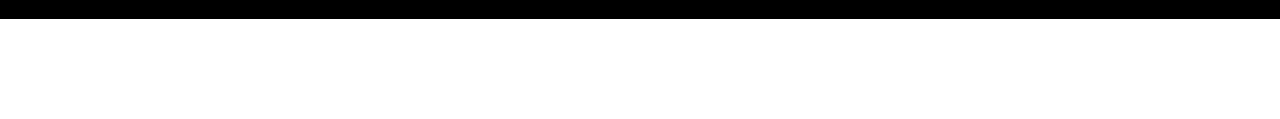
==== commit 93378b89: "change1" ====
--- a/PerCare/index.html
+++ b/PerCare/index.html
@@ -25,6 +25,7 @@
             <li><a href="#intro">Services</a></li>
             <li><a href="#testimonial">Clients</a></li>
             <li><a href="#team">Team</a></li>
+			<li><a href="#team">Team1</a></li>
             <li><a href="#contact">Contact</a></li>
         </ul>
        
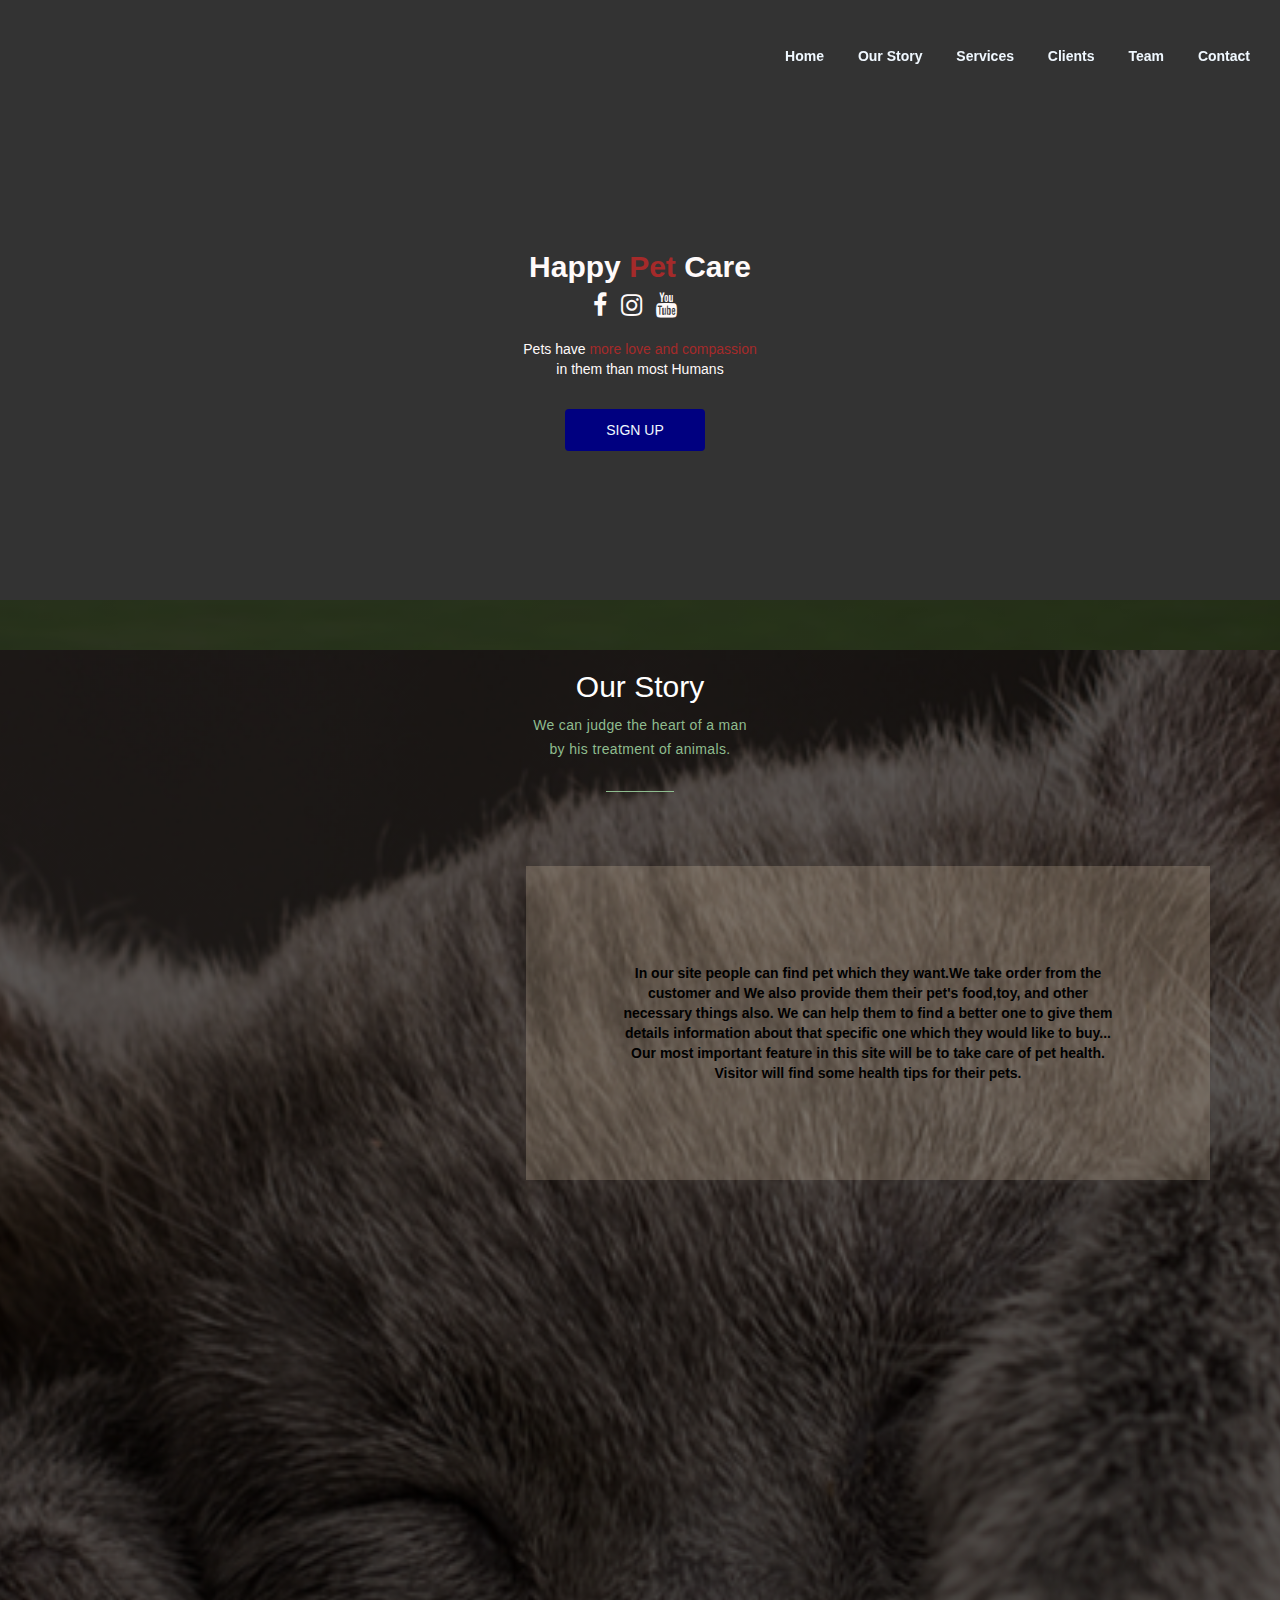
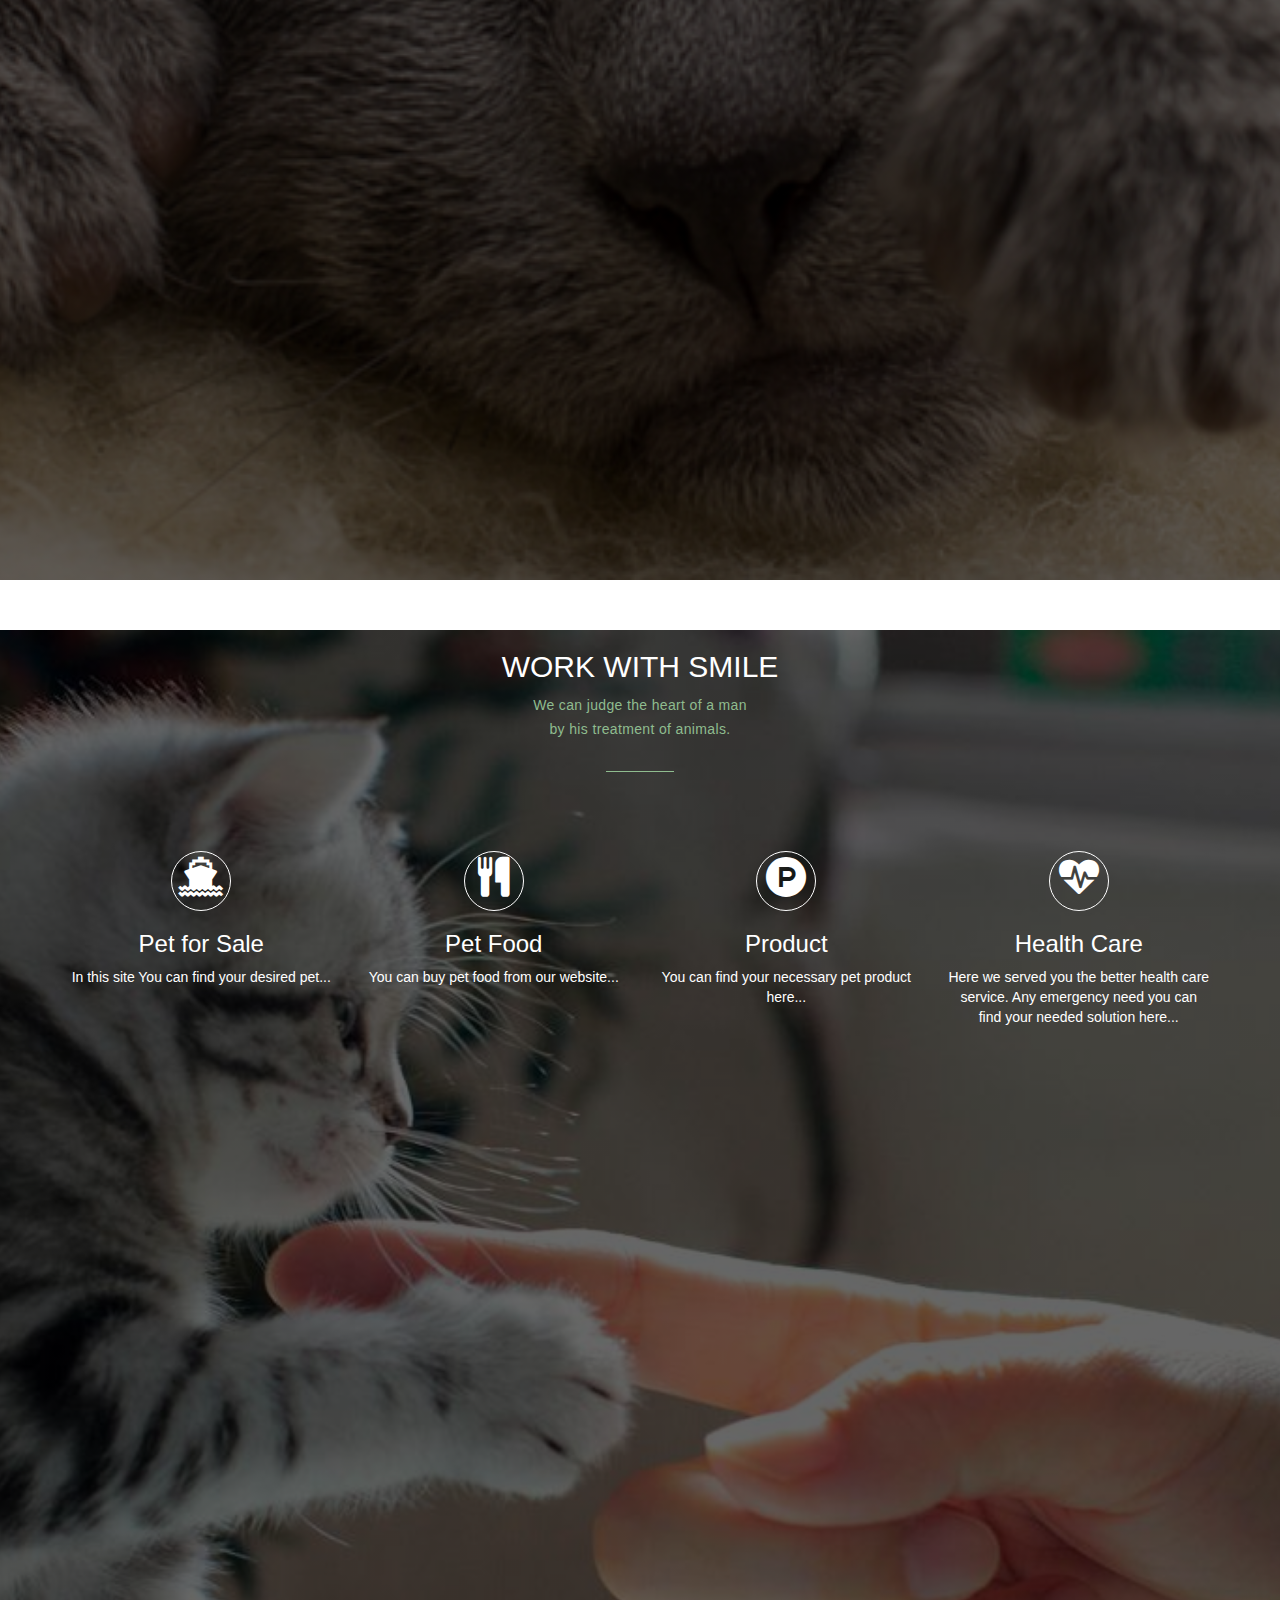
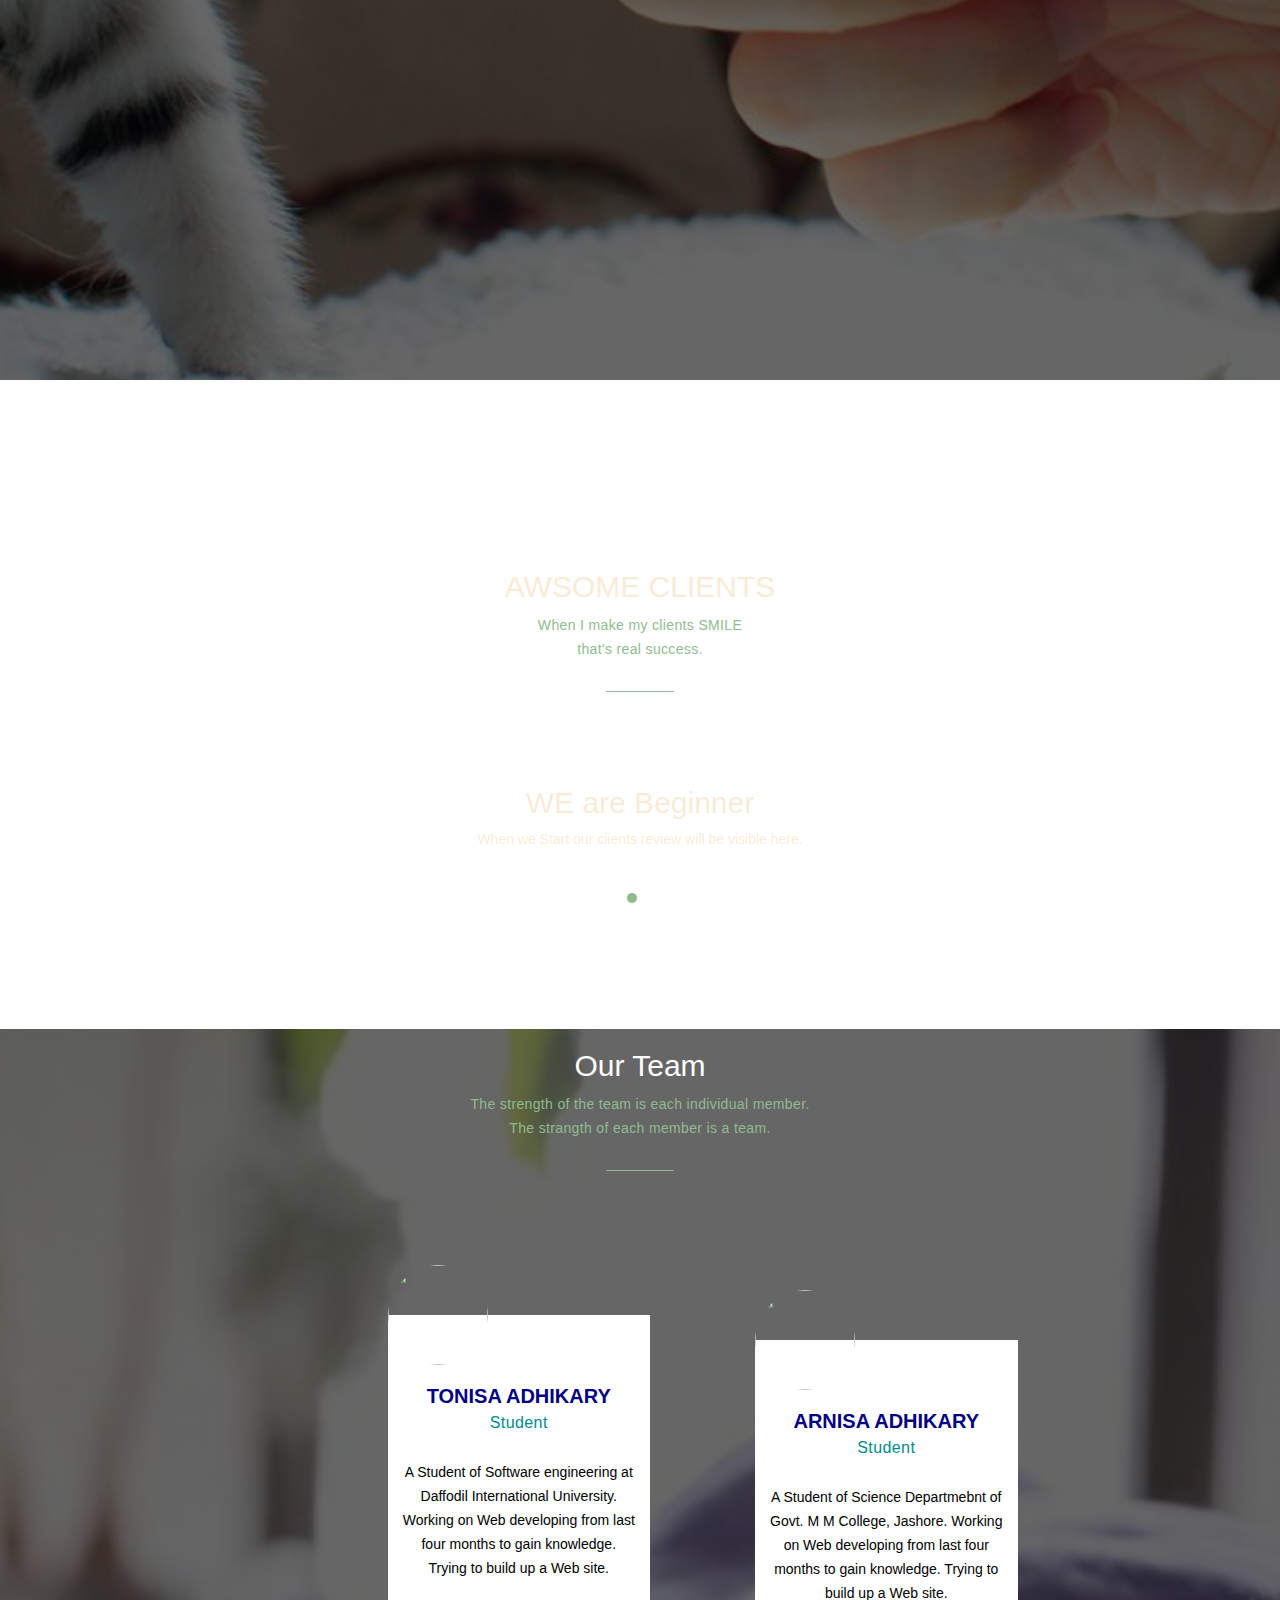
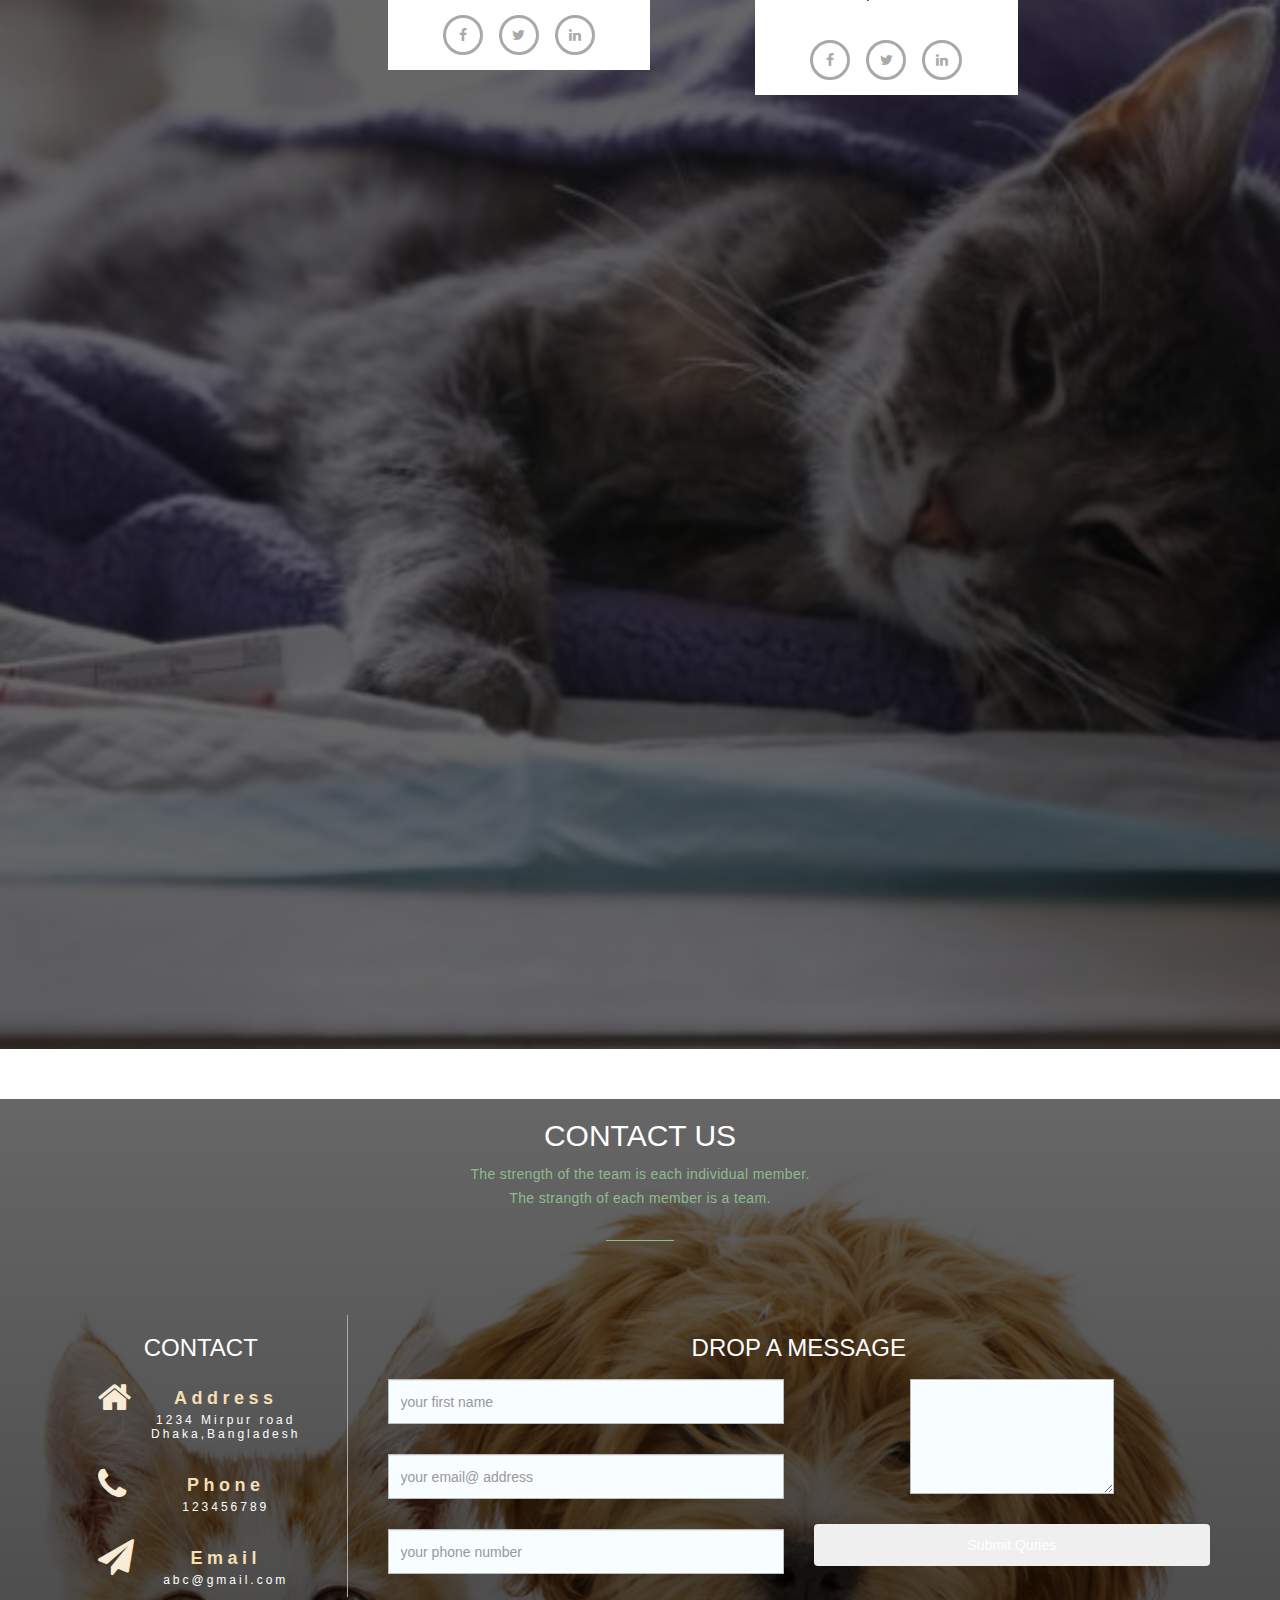
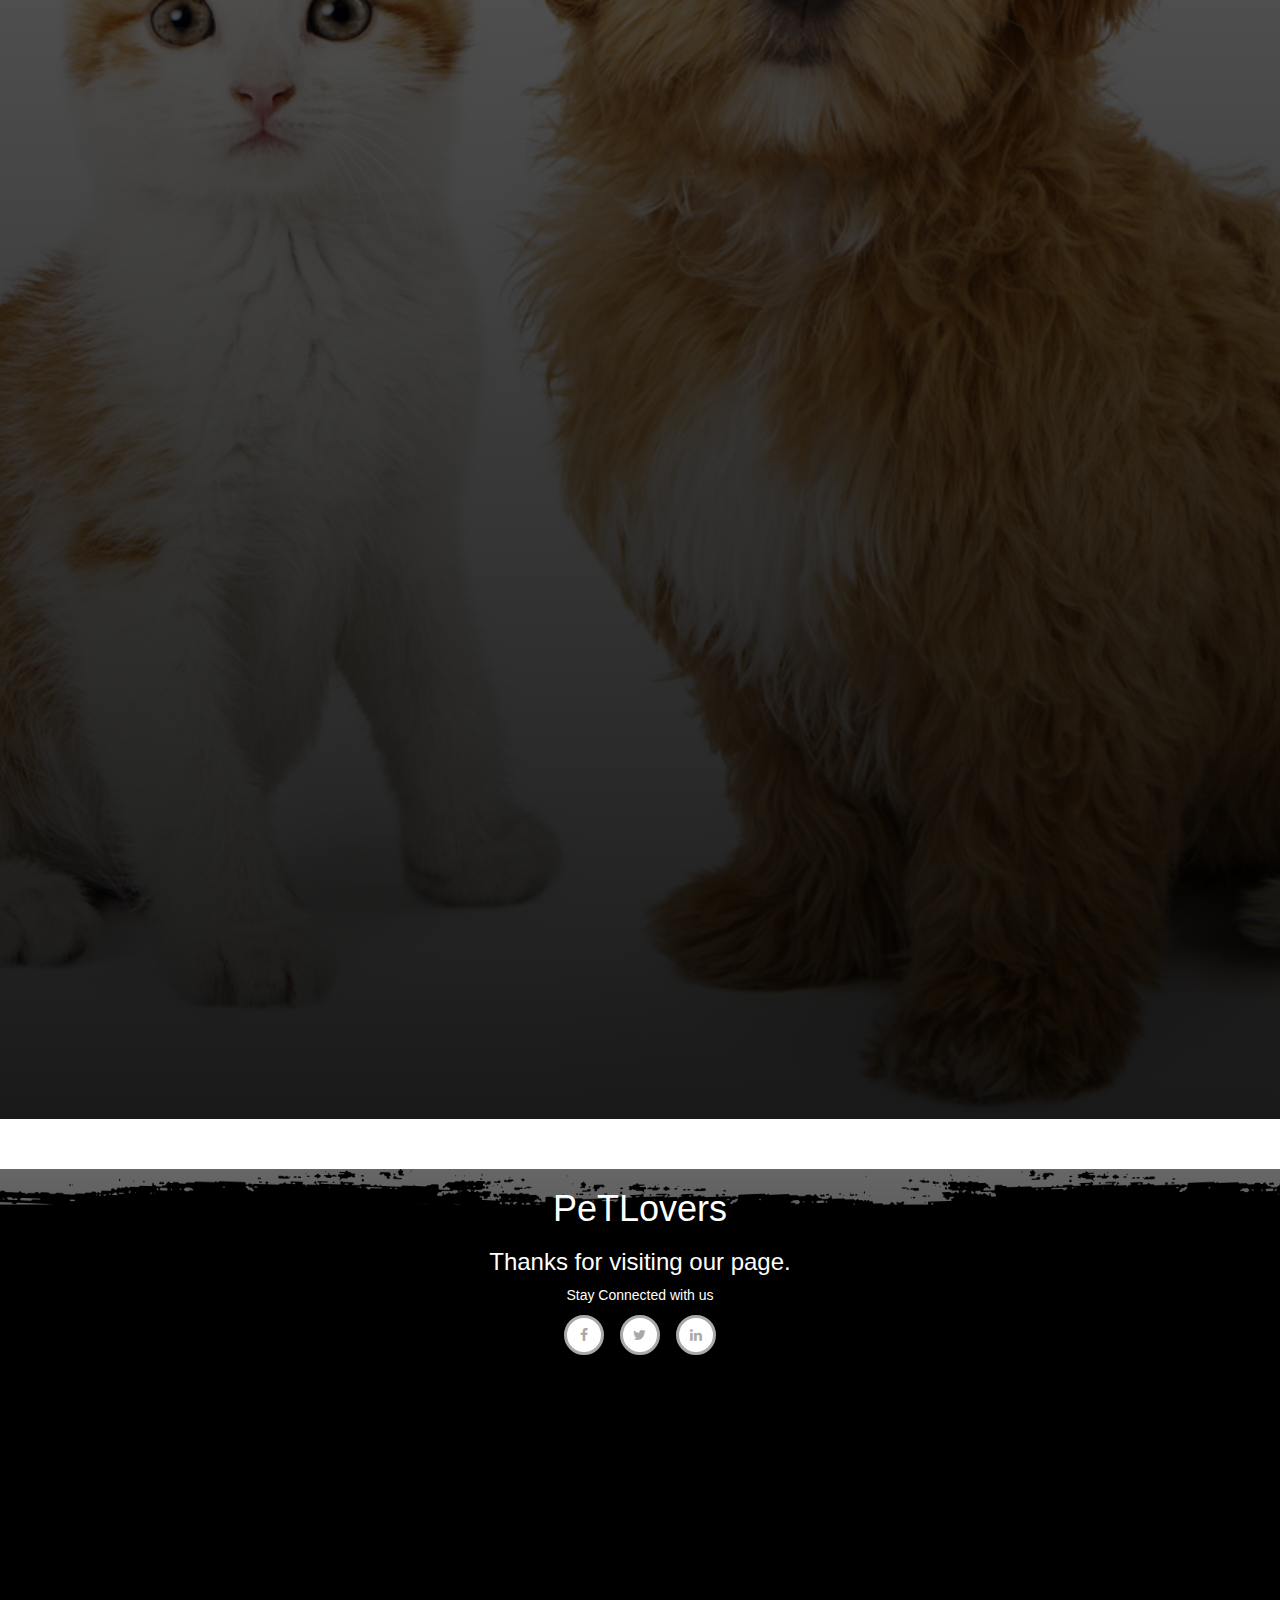
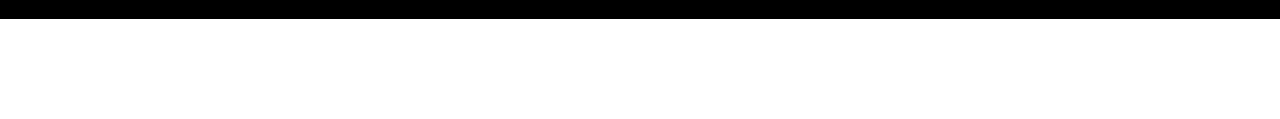
==== commit 36d1a62a: "change 2" ====
--- a/PerCare/index.html
+++ b/PerCare/index.html
@@ -25,7 +25,6 @@
             <li><a href="#intro">Services</a></li>
             <li><a href="#testimonial">Clients</a></li>
             <li><a href="#team">Team</a></li>
-			<li><a href="#team">Team1</a></li>
             <li><a href="#contact">Contact</a></li>
         </ul>
        
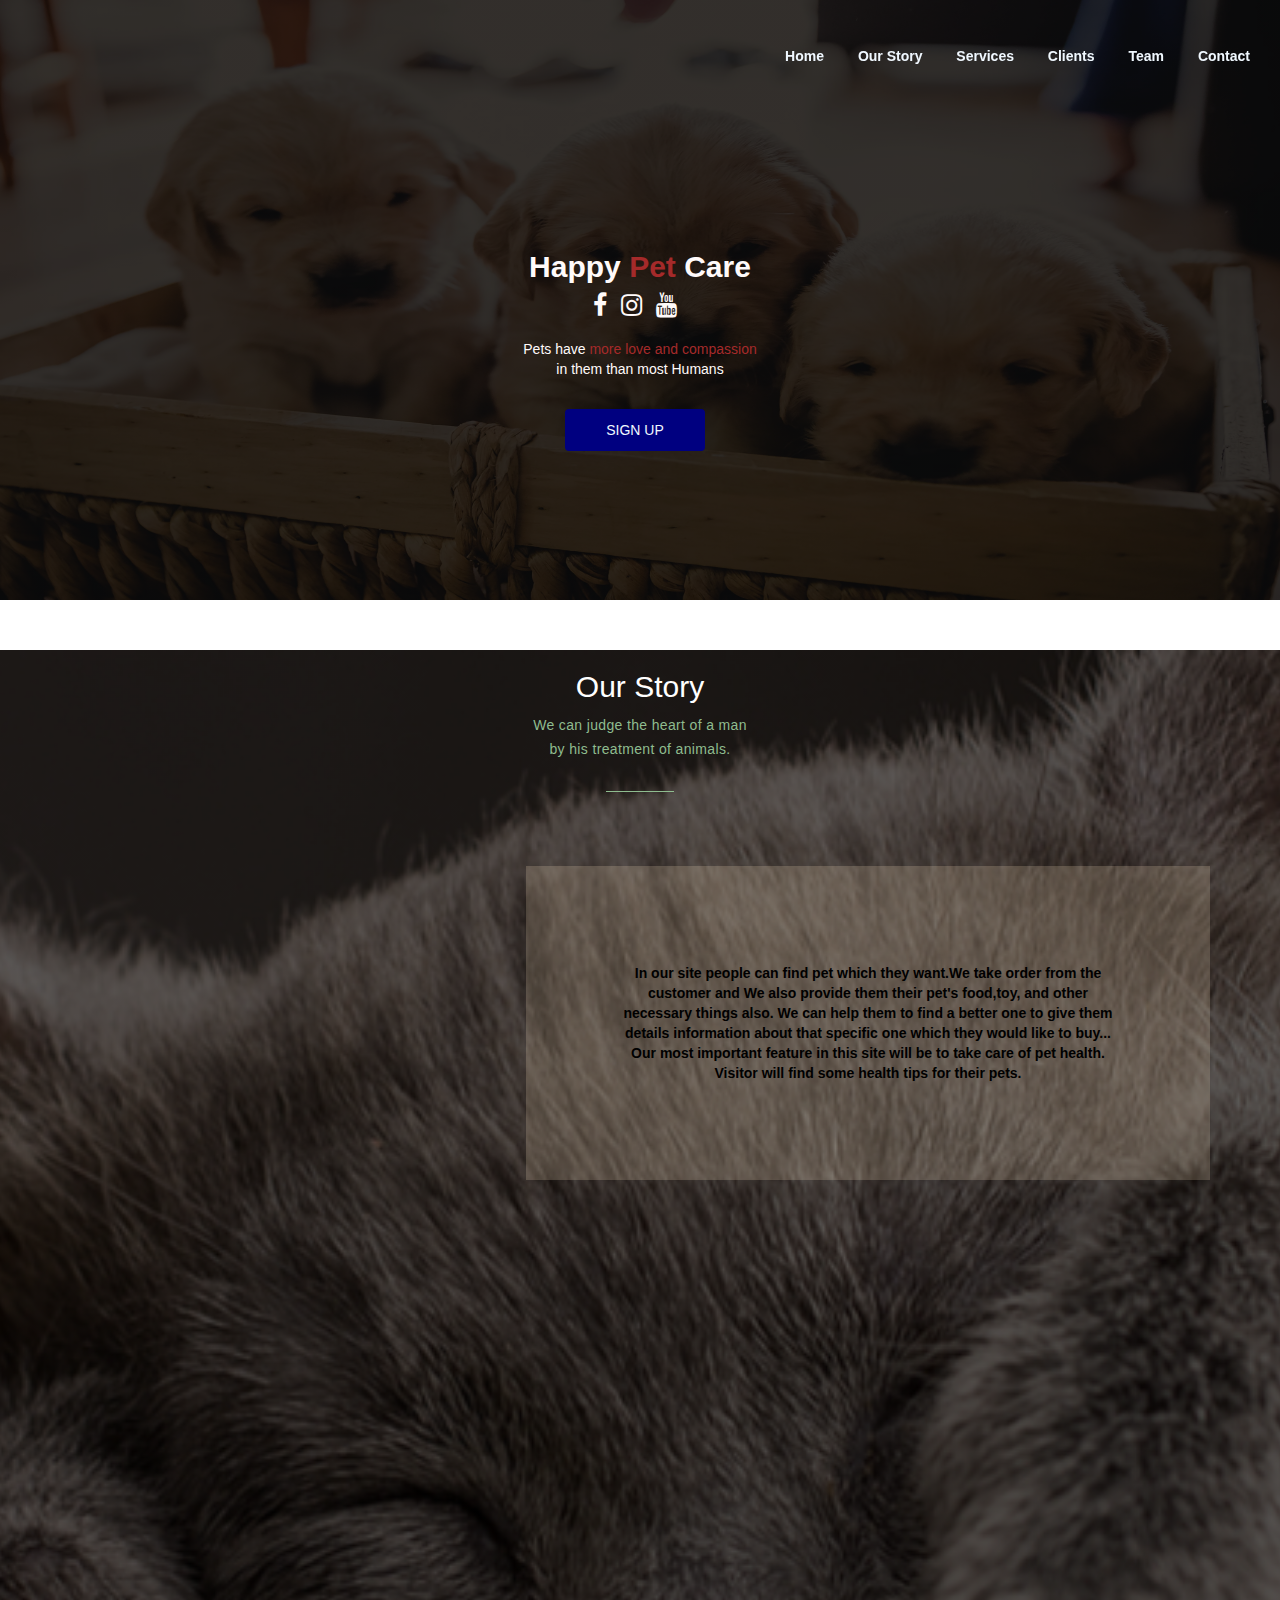
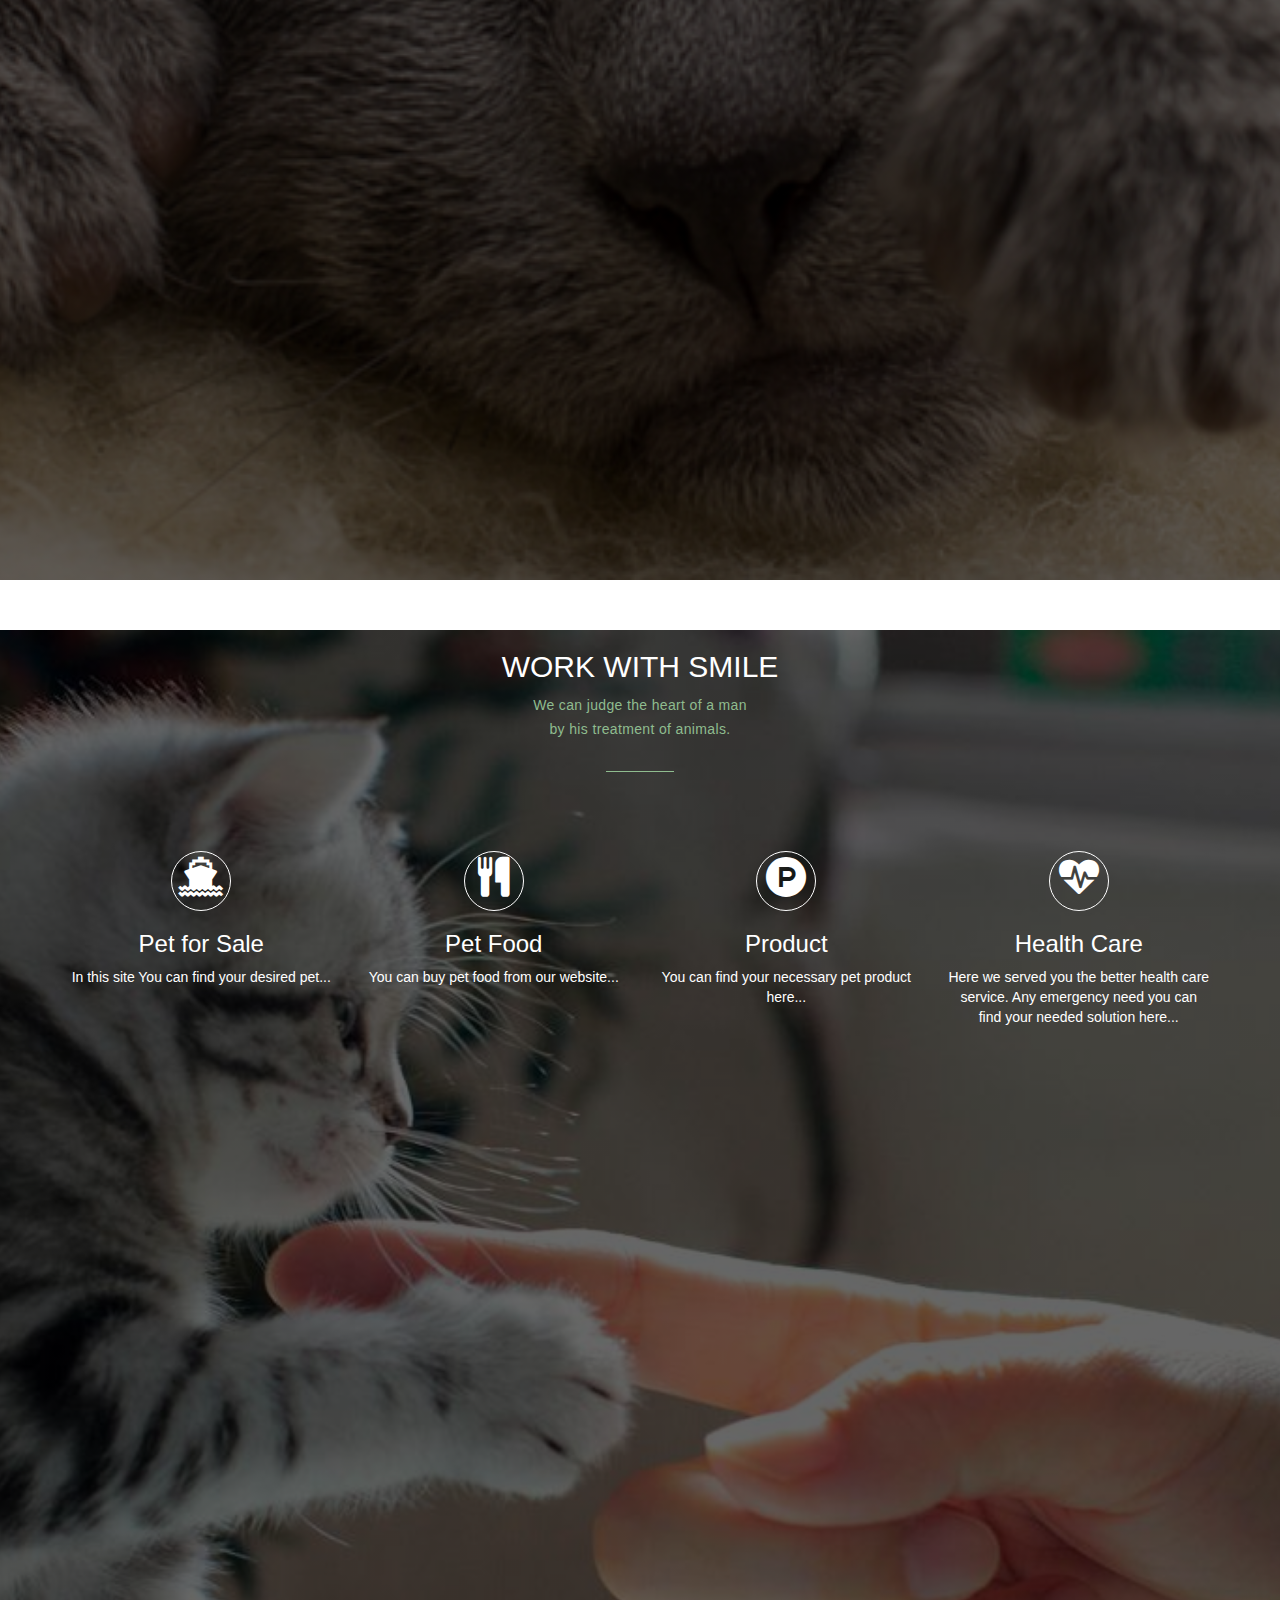
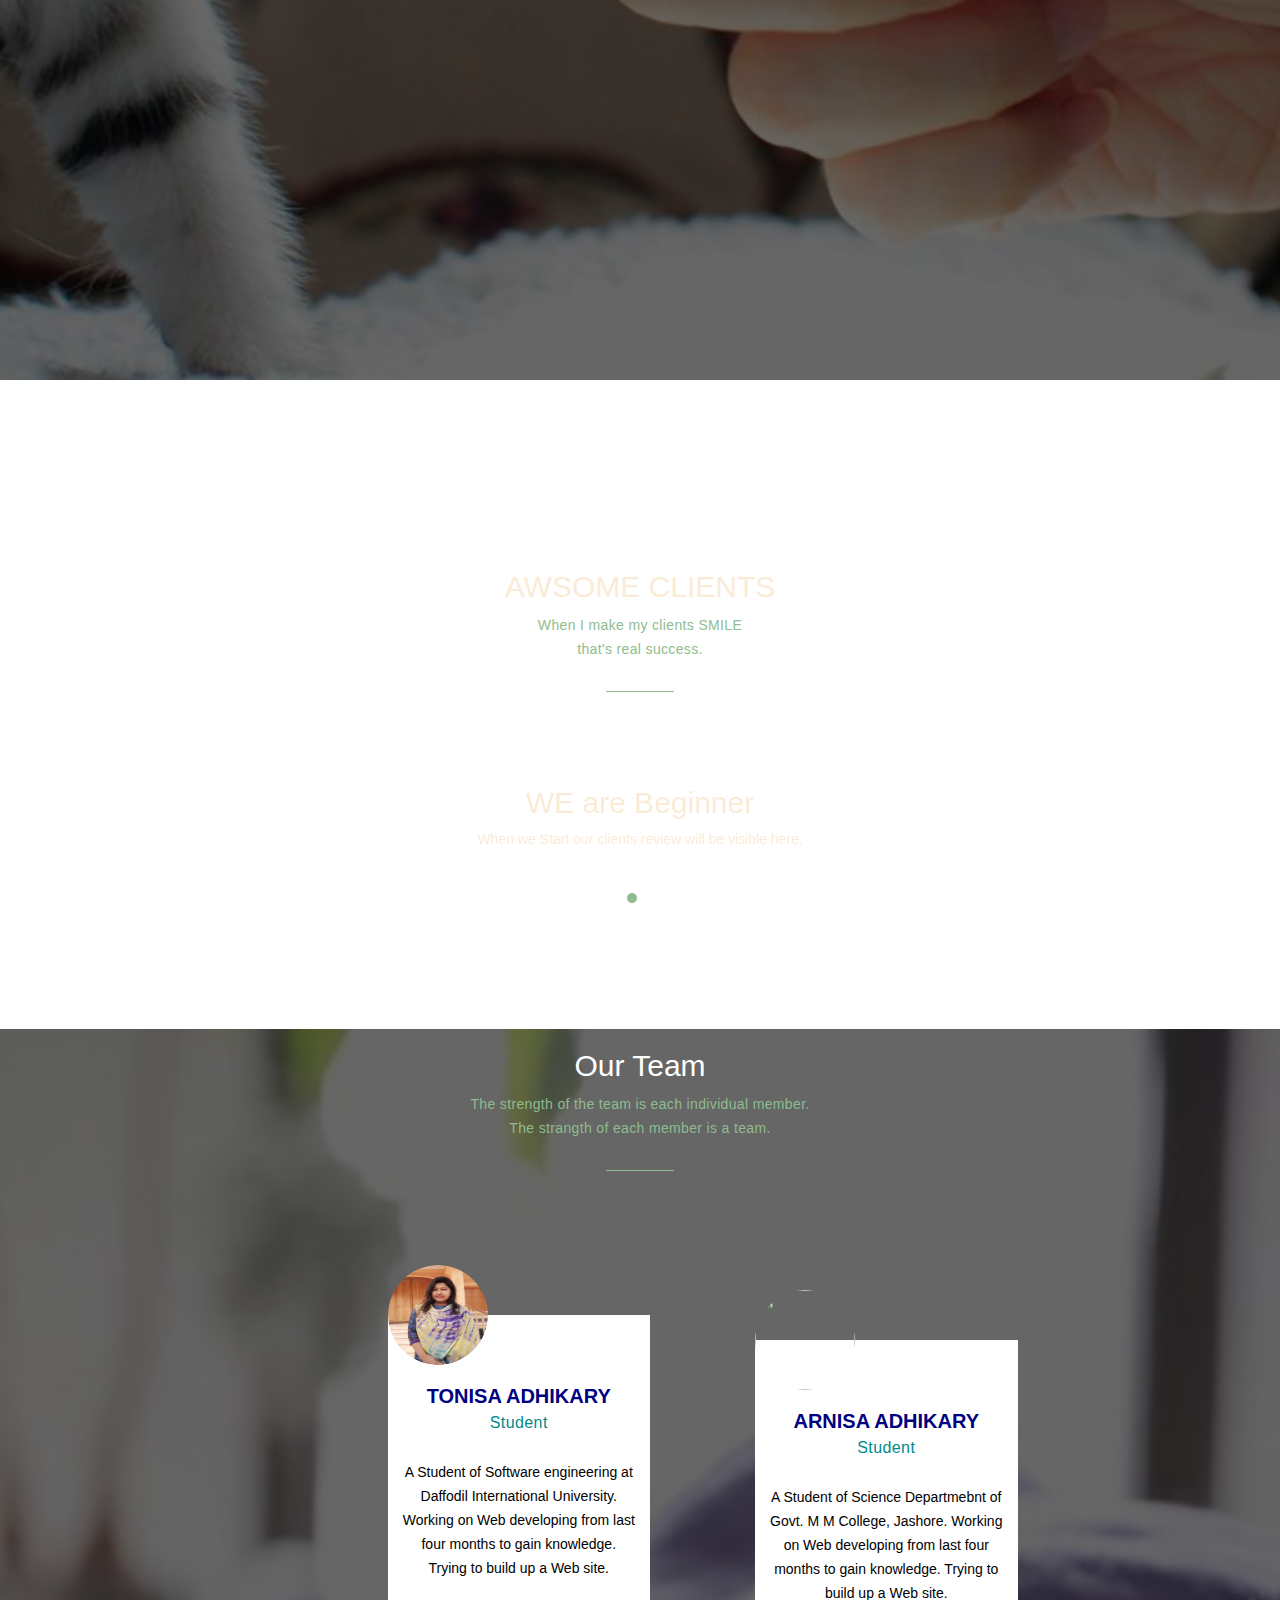
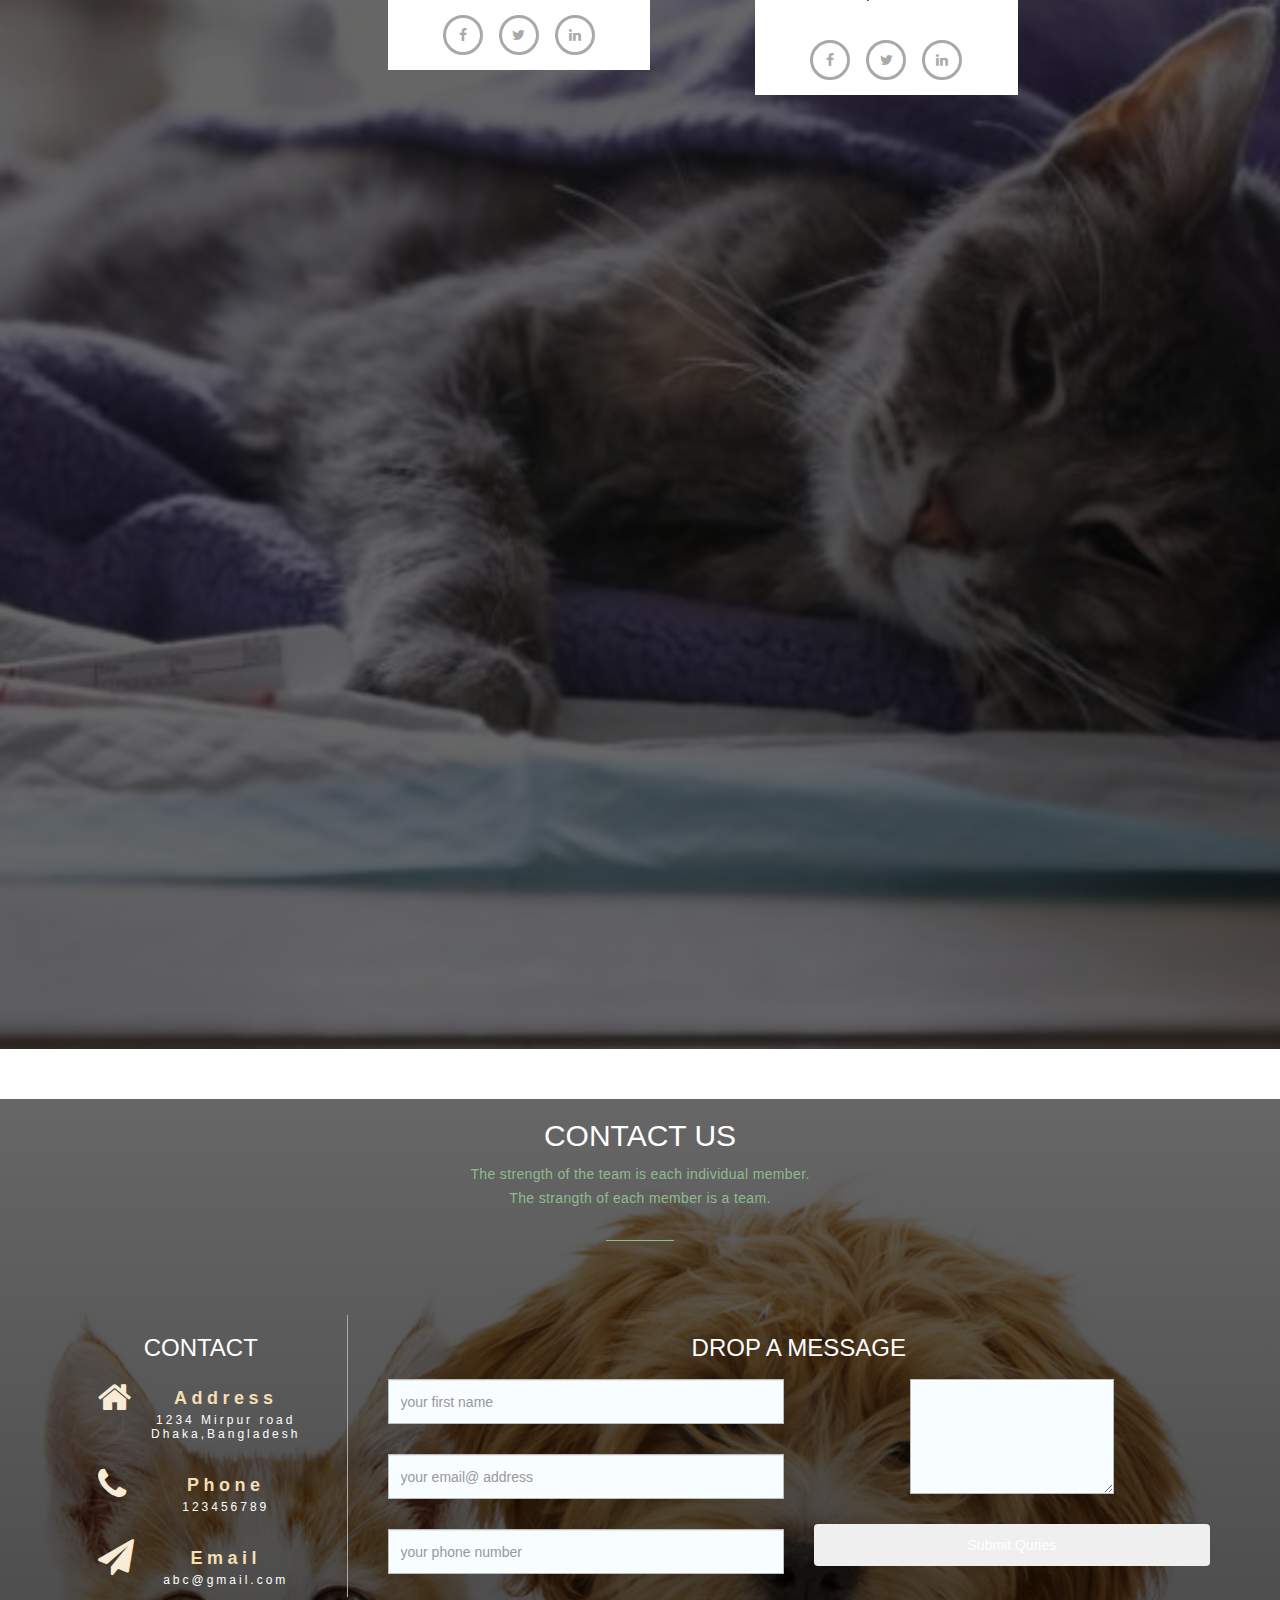
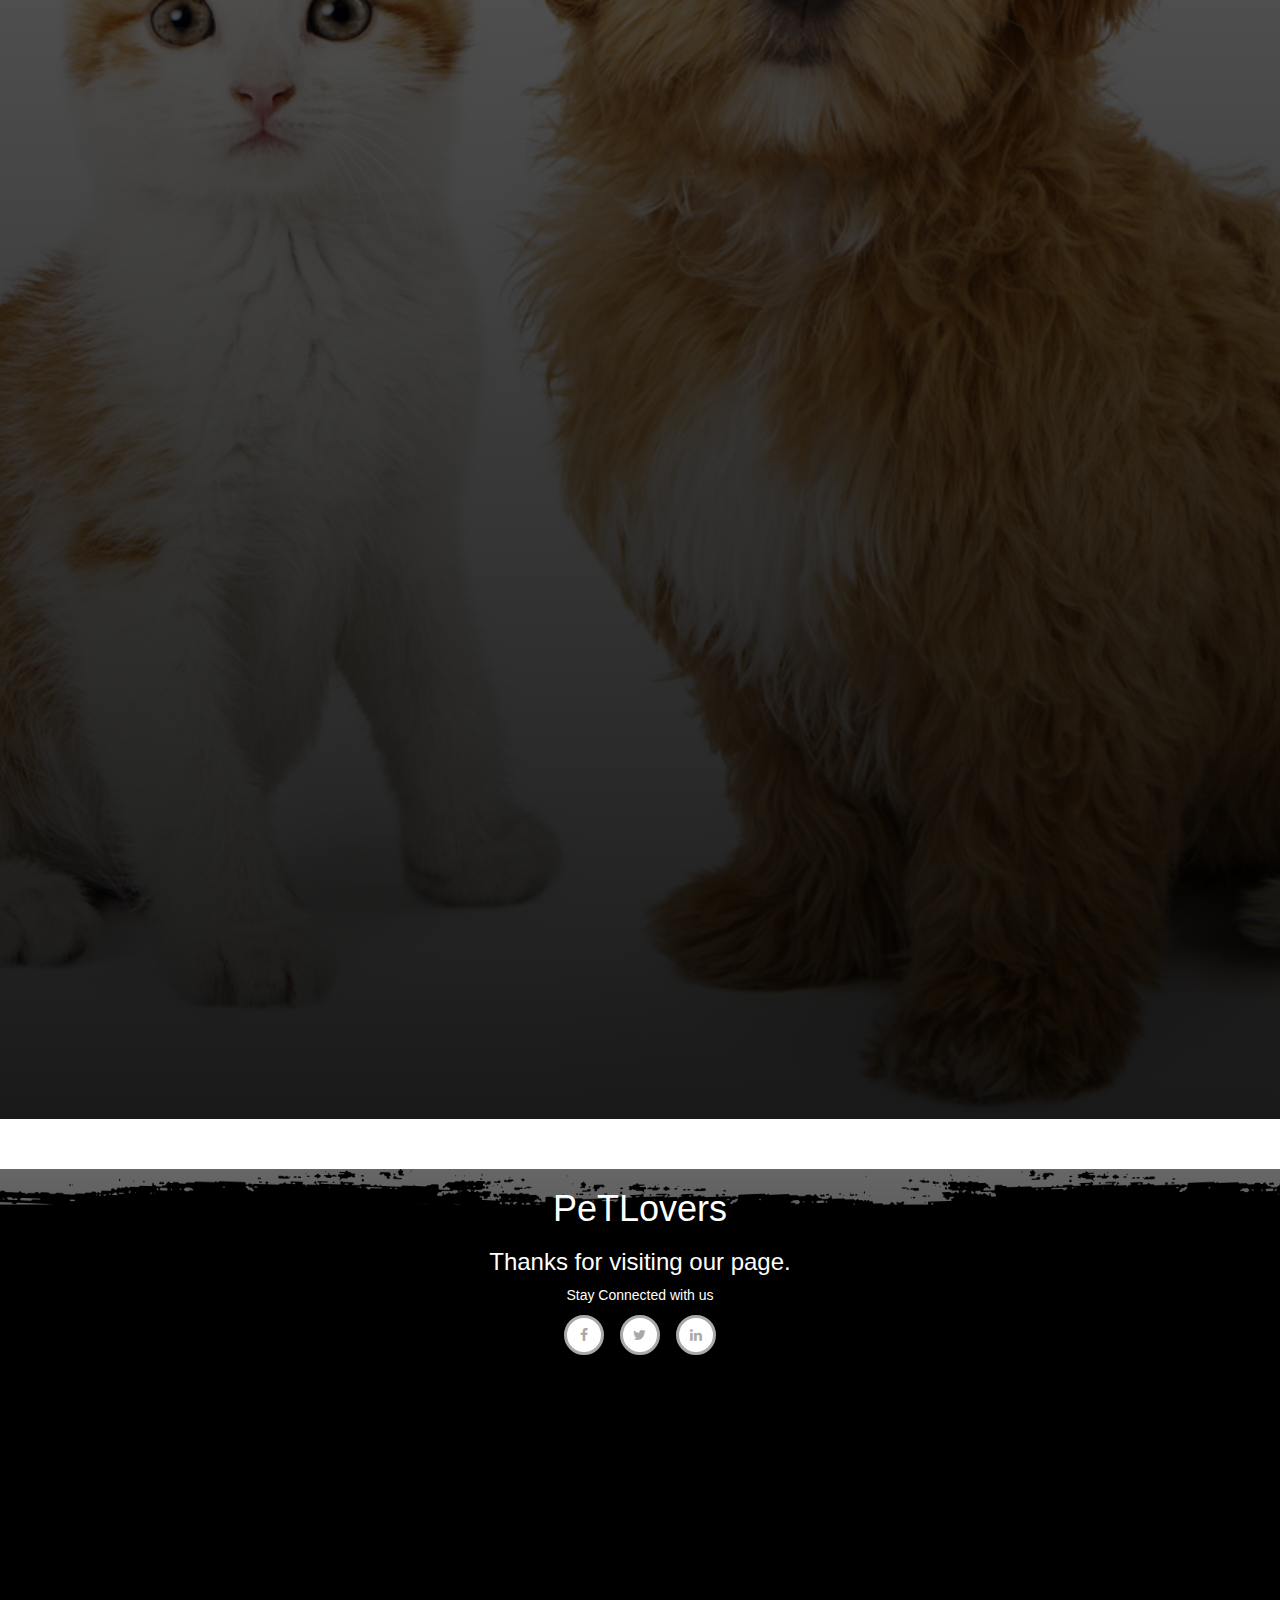
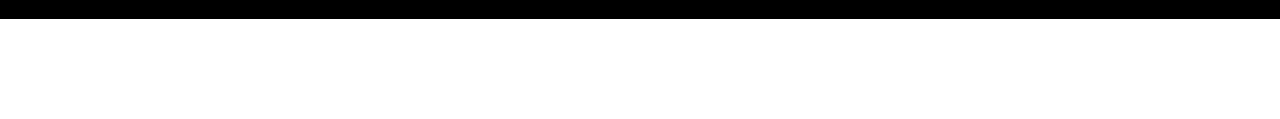
==== commit 62b3a169: "final" ====
--- a/PerCare/index.html
+++ b/PerCare/index.html
@@ -213,7 +213,7 @@
              <div style="margin: 25px;"class="col-sm-6 col-md-3">
                <div class="team-block">
                <div class="team-man">
-                  <img src="Images/tonni.JPG">
+                  <img src="Images/tonni.jpg">
                    
                </div>
 
@@ -239,7 +239,7 @@
              <div style="margin: 50px;" class="col-sm-6 col-md-3">
               <div class="team-block">
                 <div class="team-man">
-                  <img src="Images/bonni.JPG">
+                  <img src="Images/Images/bonni.jpg">
                    
                </div>
                <div class="team-description">
